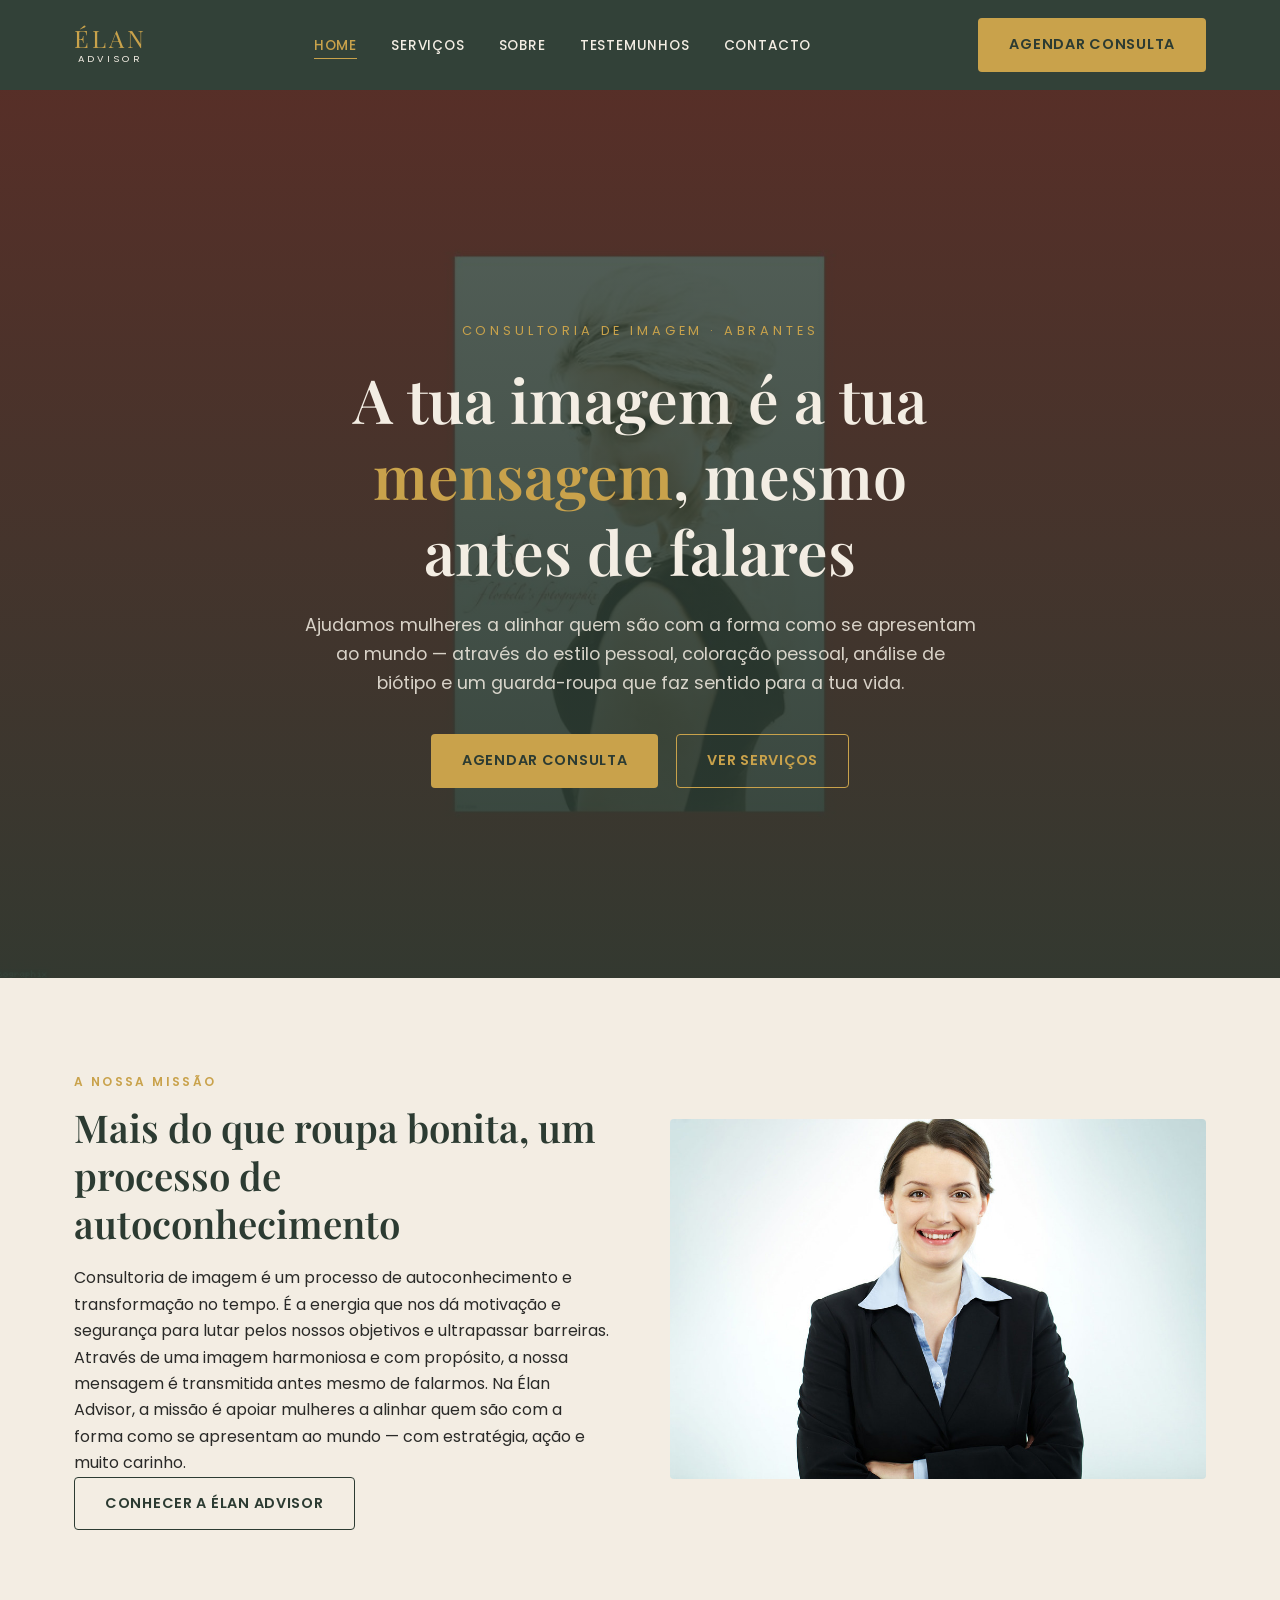
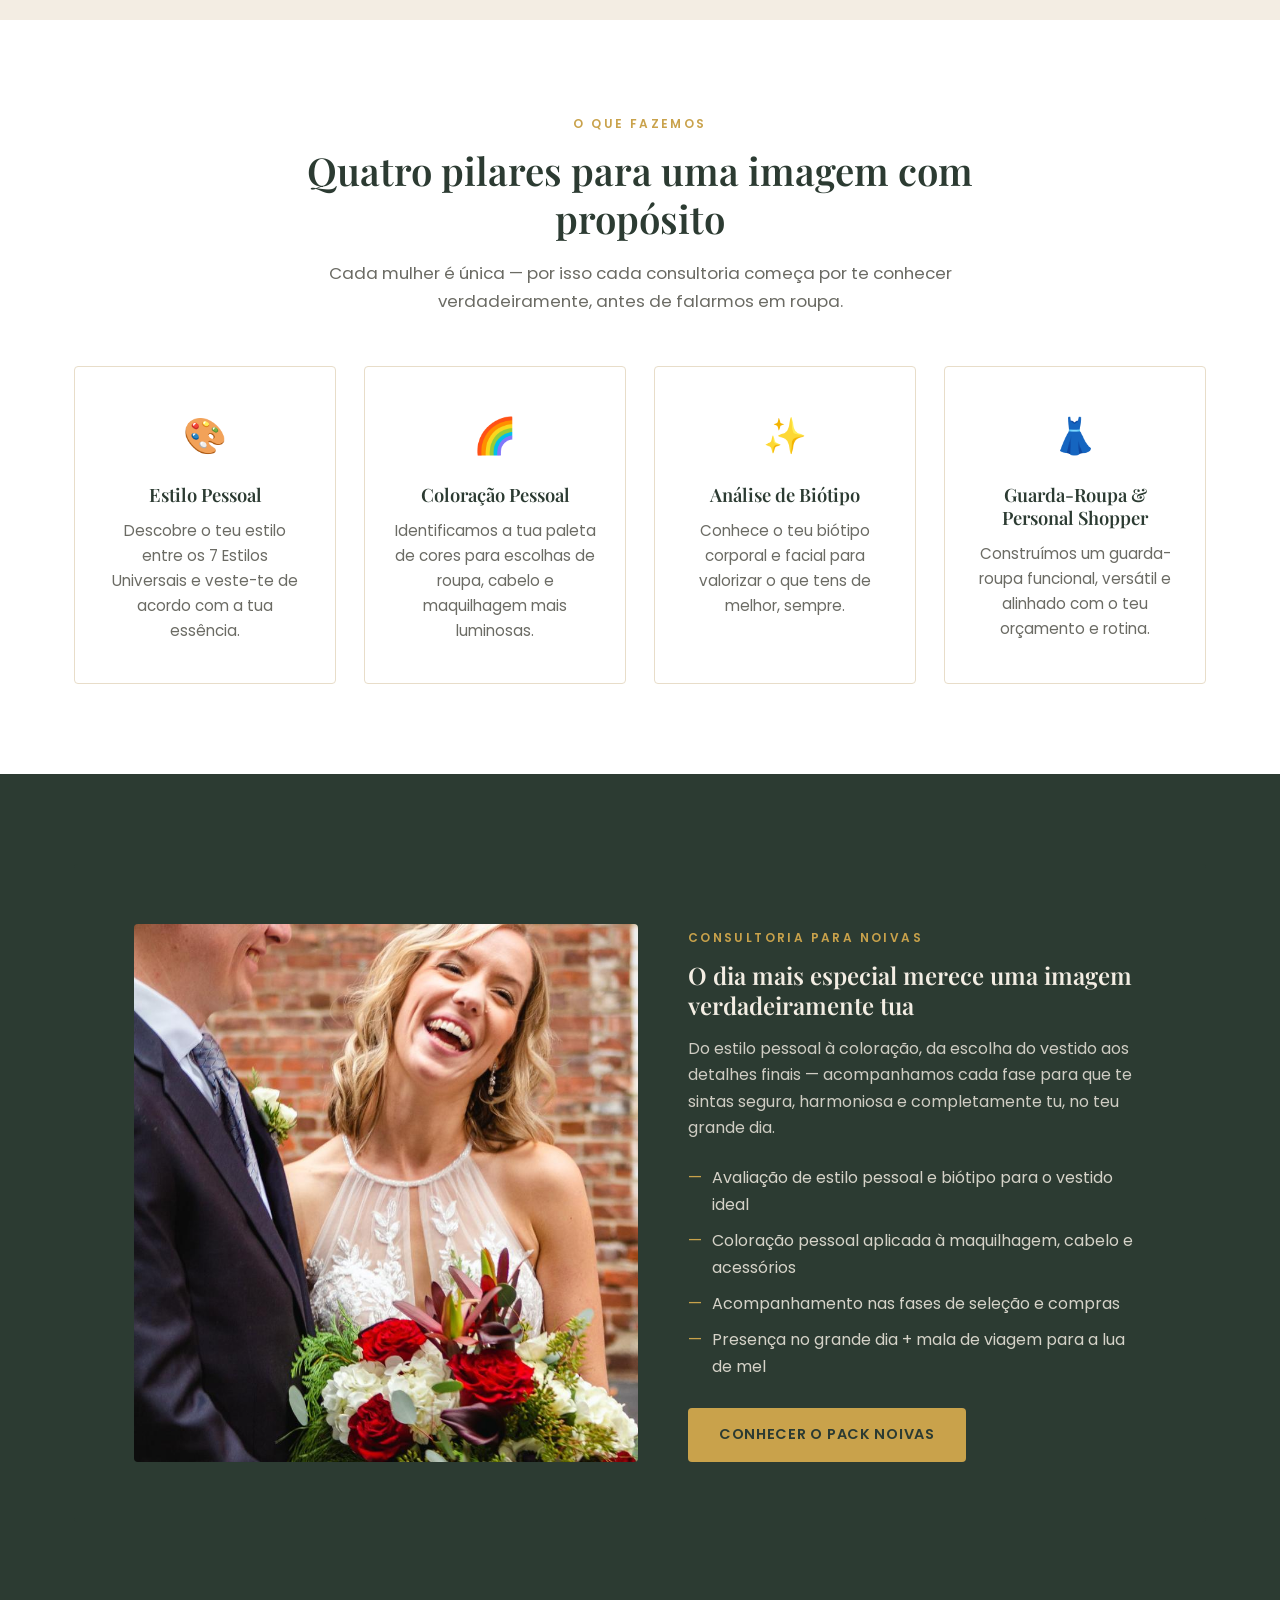
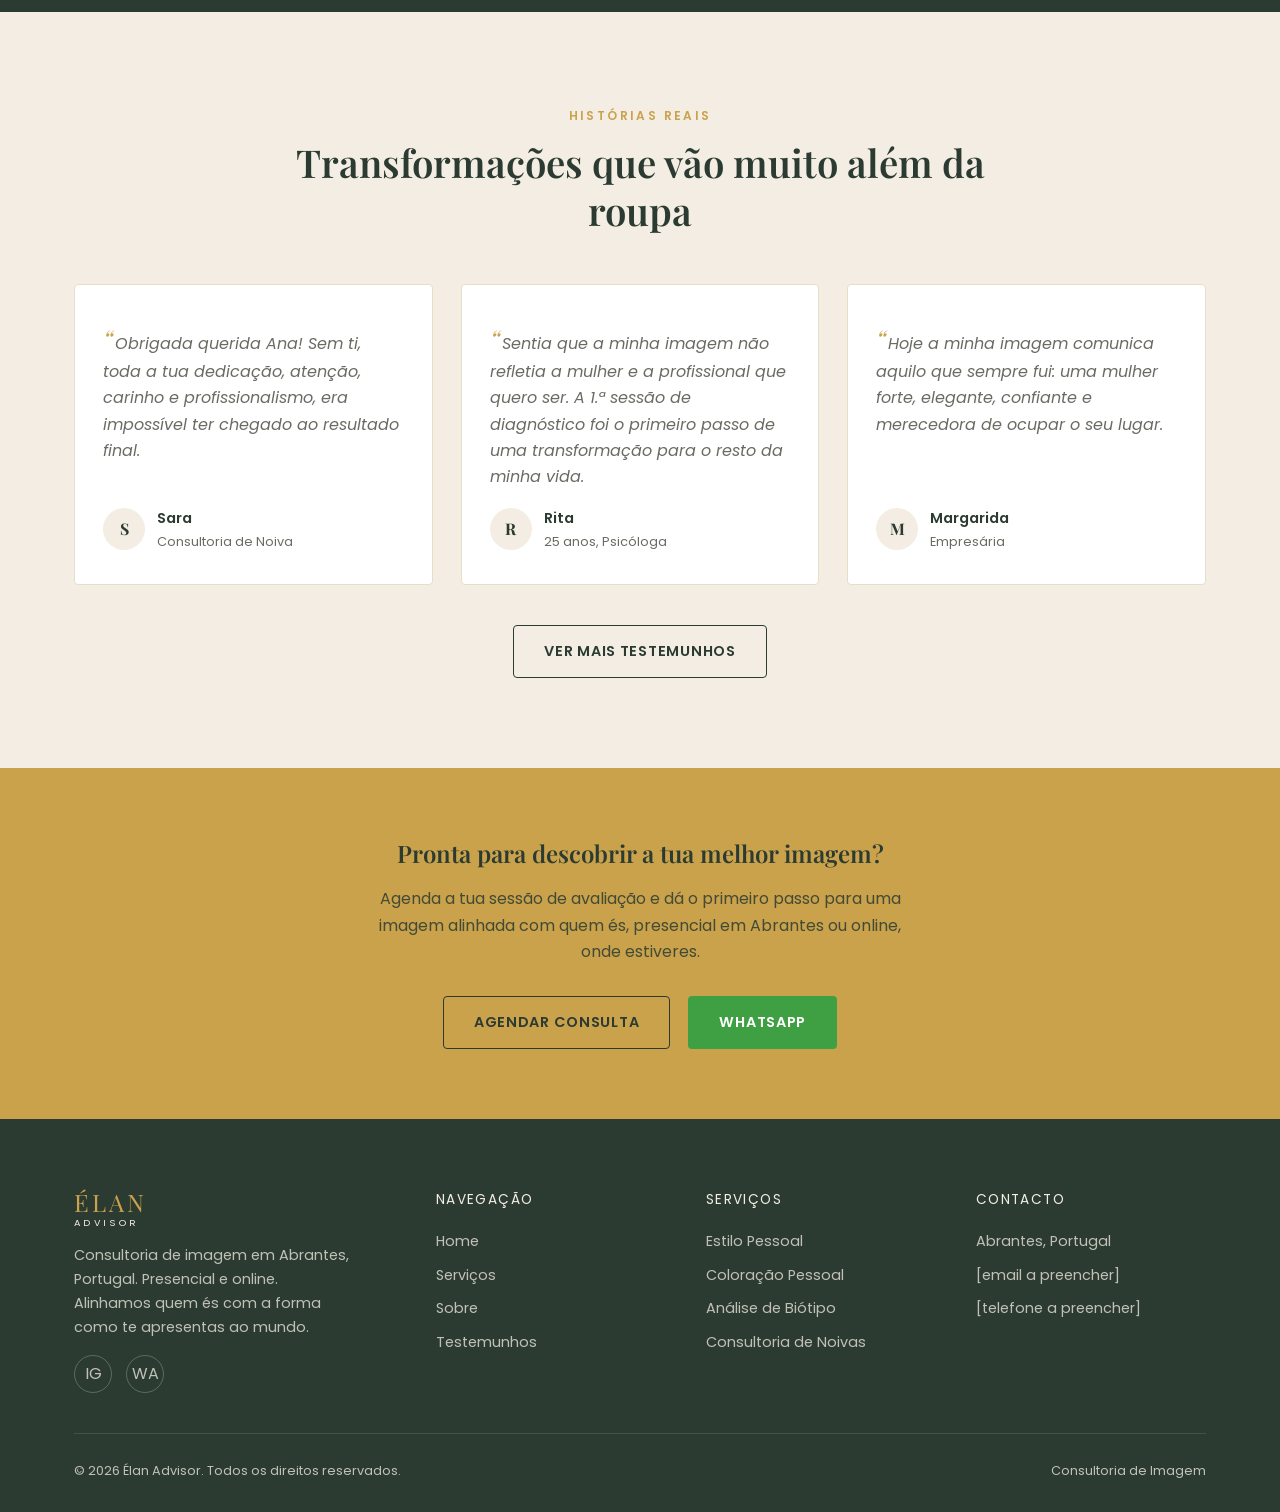
==== index.html @ 3989d40a "Add files via upload" ====
<!DOCTYPE html>
<html lang="pt">
<head>
  <meta charset="UTF-8">
  <meta name="viewport" content="width=device-width, initial-scale=1.0">
  <title>Élan Advisor | Consultoria de Imagem em Abrantes</title>
  <meta name="description" content="Élan Advisor — Consultoria de Imagem. Estilo pessoal, coloração pessoal, análise de biótipo, guarda-roupa e consultoria para noivas. Presencial em Abrantes ou online.">
  <link rel="preconnect" href="https://fonts.googleapis.com">
  <link href="https://fonts.googleapis.com/css2?family=Playfair+Display:wght@500;600;700&family=Poppins:wght@300;400;500;600;700&display=swap" rel="stylesheet">
  <link rel="stylesheet" href="css/style.css">
</head>
<body>

  <header class="site-header">
    <div class="container header-inner">
      <a href="index.html" class="logo">
        <span class="logo-main">ÉLAN</span>
        <span class="logo-sub">Advisor</span>
      </a>

      <nav>
        <ul class="nav-list" id="navList">
          <li><a href="index.html" class="active">Home</a></li>
          <li><a href="servicos.html">Serviços</a></li>
          <li><a href="sobre.html">Sobre</a></li>
          <li><a href="testemunhos.html">Testemunhos</a></li>
          <li><a href="contacto.html">Contacto</a></li>
        </ul>
      </nav>

      <a href="contacto.html" class="btn btn-primary nav-cta">Agendar Consulta</a>

      <button class="nav-toggle" id="navToggle" aria-label="Abrir menu">
        <span></span><span></span><span></span>
      </button>
    </div>
  </header>

  <main>

    <!-- HERO -->
    <section class="hero">
      <img src="images/hero-placeholder.jpg" alt="Consultoria de imagem — placeholder" class="hero-bg">
      <div class="hero-overlay"></div>
      <div class="hero-content">
        <span class="hero-eyebrow">Consultoria de Imagem · Abrantes</span>
        <h1 class="hero-title">A tua imagem é a tua <em>mensagem</em>, mesmo antes de falares</h1>
        <p class="hero-text">Ajudamos mulheres a alinhar quem são com a forma como se apresentam ao mundo — através do estilo pessoal, coloração pessoal, análise de biótipo e um guarda-roupa que faz sentido para a tua vida.</p>
        <div class="hero-actions">
          <a href="contacto.html" class="btn btn-primary">Agendar Consulta</a>
          <a href="servicos.html" class="btn btn-outline">Ver Serviços</a>
        </div>
      </div>
    </section>

    <!-- O QUE É A CONSULTORIA DE IMAGEM -->
    <section class="section-cream">
      <div class="container">
        <div class="split reveal">
          <div class="split-text">
            <span class="section-label">A Nossa Missão</span>
            <h2 class="section-title">Mais do que roupa bonita, um processo de autoconhecimento</h2>
            <p>Consultoria de imagem é um processo de autoconhecimento e transformação no tempo. É a energia que nos dá motivação e segurança para lutar pelos nossos objetivos e ultrapassar barreiras.</p>
            <p>Através de uma imagem harmoniosa e com propósito, a nossa mensagem é transmitida antes mesmo de falarmos. Na Élan Advisor, a missão é apoiar mulheres a alinhar quem são com a forma como se apresentam ao mundo — com estratégia, ação e muito carinho.</p>
            <a href="sobre.html" class="btn btn-outline on-light">Conhecer a Élan Advisor</a>
          </div>
          <div class="split-media">
            <img src="images/about-placeholder.jpg" alt="Sessão de consultoria de imagem — placeholder">
          </div>
        </div>
      </div>
    </section>

    <!-- PILARES DE SERVIÇO -->
    <section>
      <div class="container">
        <div class="section-header reveal">
          <span class="section-label">O Que Fazemos</span>
          <h2 class="section-title">Quatro pilares para uma imagem com propósito</h2>
          <p class="section-subtitle">Cada mulher é única — por isso cada consultoria começa por te conhecer verdadeiramente, antes de falarmos em roupa.</p>
        </div>

        <div class="pillars-grid">
          <div class="pillar-card reveal">
            <span class="pillar-icon">🎨</span>
            <h3>Estilo Pessoal</h3>
            <p>Descobre o teu estilo entre os 7 Estilos Universais e veste-te de acordo com a tua essência.</p>
          </div>
          <div class="pillar-card reveal">
            <span class="pillar-icon">🌈</span>
            <h3>Coloração Pessoal</h3>
            <p>Identificamos a tua paleta de cores para escolhas de roupa, cabelo e maquilhagem mais luminosas.</p>
          </div>
          <div class="pillar-card reveal">
            <span class="pillar-icon">✨</span>
            <h3>Análise de Biótipo</h3>
            <p>Conhece o teu biótipo corporal e facial para valorizar o que tens de melhor, sempre.</p>
          </div>
          <div class="pillar-card reveal">
            <span class="pillar-icon">👗</span>
            <h3>Guarda-Roupa & Personal Shopper</h3>
            <p>Construímos um guarda-roupa funcional, versátil e alinhado com o teu orçamento e rotina.</p>
          </div>
        </div>
      </div>
    </section>

    <!-- DESTAQUE NOIVAS -->
    <section class="section-dark">
      <div class="container">
        <div class="highlight-banner reveal">
          <img src="images/bridal-banner.jpg" alt="Consultoria de imagem para noivas — placeholder">
          <div>
            <span class="section-label">Consultoria Para Noivas</span>
            <h2>O dia mais especial merece uma imagem verdadeiramente tua</h2>
            <p>Do estilo pessoal à coloração, da escolha do vestido aos detalhes finais — acompanhamos cada fase para que te sintas segura, harmoniosa e completamente tu, no teu grande dia.</p>
            <ul class="highlight-list">
              <li>Avaliação de estilo pessoal e biótipo para o vestido ideal</li>
              <li>Coloração pessoal aplicada à maquilhagem, cabelo e acessórios</li>
              <li>Acompanhamento nas fases de seleção e compras</li>
              <li>Presença no grande dia + mala de viagem para a lua de mel</li>
            </ul>
            <a href="servicos.html#noivas" class="btn btn-primary">Conhecer o Pack Noivas</a>
          </div>
        </div>
      </div>
    </section>

    <!-- PROVA SOCIAL -->
    <section class="section-cream">
      <div class="container">
        <div class="section-header reveal">
          <span class="section-label">Histórias Reais</span>
          <h2 class="section-title">Transformações que vão muito além da roupa</h2>
        </div>

        <div class="testimonial-grid">
          <div class="testimonial-card reveal">
            <p class="testimonial-quote">Obrigada querida Ana! Sem ti, toda a tua dedicação, atenção, carinho e profissionalismo, era impossível ter chegado ao resultado final.</p>
            <div class="testimonial-author">
              <div class="testimonial-avatar">S</div>
              <div>
                <div class="testimonial-name">Sara</div>
                <div class="testimonial-role">Consultoria de Noiva</div>
              </div>
            </div>
          </div>
          <div class="testimonial-card reveal">
            <p class="testimonial-quote">Sentia que a minha imagem não refletia a mulher e a profissional que quero ser. A 1.ª sessão de diagnóstico foi o primeiro passo de uma transformação para o resto da minha vida.</p>
            <div class="testimonial-author">
              <div class="testimonial-avatar">R</div>
              <div>
                <div class="testimonial-name">Rita</div>
                <div class="testimonial-role">25 anos, Psicóloga</div>
              </div>
            </div>
          </div>
          <div class="testimonial-card reveal">
            <p class="testimonial-quote">Hoje a minha imagem comunica aquilo que sempre fui: uma mulher forte, elegante, confiante e merecedora de ocupar o seu lugar.</p>
            <div class="testimonial-author">
              <div class="testimonial-avatar">M</div>
              <div>
                <div class="testimonial-name">Margarida</div>
                <div class="testimonial-role">Empresária</div>
              </div>
            </div>
          </div>
        </div>

        <div style="text-align:center; margin-top: 40px;">
          <a href="testemunhos.html" class="btn btn-outline on-light">Ver Mais Testemunhos</a>
        </div>
      </div>
    </section>

    <!-- CTA FINAL -->
    <section class="cta-band">
      <h2>Pronta para descobrir a tua melhor imagem?</h2>
      <p>Agenda a tua sessão de avaliação e dá o primeiro passo para uma imagem alinhada com quem és, presencial em Abrantes ou online, onde estiveres.</p>
      <div class="cta-actions">
        <a href="contacto.html" class="btn btn-outline on-light">Agendar Consulta</a>
        <a href="https://wa.me/351000000000" target="_blank" rel="noopener" class="btn btn-whatsapp">WhatsApp</a>
      </div>
    </section>

  </main>

  <footer class="site-footer">
    <div class="container">
      <div class="footer-grid">
        <div class="footer-brand">
          <a href="index.html" class="logo" style="text-align:left;">
            <span class="logo-main">ÉLAN</span>
            <span class="logo-sub">Advisor</span>
          </a>
          <p>Consultoria de imagem em Abrantes, Portugal. Presencial e online. Alinhamos quem és com a forma como te apresentas ao mundo.</p>
          <div class="footer-social">
            <a href="https://www.instagram.com/elan_imagem/" target="_blank" rel="noopener" aria-label="Instagram">IG</a>
            <a href="https://wa.me/351000000000" target="_blank" rel="noopener" aria-label="WhatsApp">WA</a>
          </div>
        </div>
        <div>
          <div class="footer-heading">Navegação</div>
          <ul class="footer-links">
            <li><a href="index.html">Home</a></li>
            <li><a href="servicos.html">Serviços</a></li>
            <li><a href="sobre.html">Sobre</a></li>
            <li><a href="testemunhos.html">Testemunhos</a></li>
          </ul>
        </div>
        <div>
          <div class="footer-heading">Serviços</div>
          <ul class="footer-links">
            <li><a href="servicos.html#estilo">Estilo Pessoal</a></li>
            <li><a href="servicos.html#coloracao">Coloração Pessoal</a></li>
            <li><a href="servicos.html#biotipo">Análise de Biótipo</a></li>
            <li><a href="servicos.html#noivas">Consultoria de Noivas</a></li>
          </ul>
        </div>
        <div>
          <div class="footer-heading">Contacto</div>
          <ul class="footer-links">
            <li>Abrantes, Portugal</li>
            <li>[email a preencher]</li>
            <li>[telefone a preencher]</li>
          </ul>
        </div>
      </div>
      <div class="footer-bottom">
        <span>© 2026 Élan Advisor. Todos os direitos reservados.</span>
        <span>Consultoria de Imagem</span>
      </div>
    </div>
  </footer>

  <script src="js/main.js"></script>
</body>
</html>
---- css/style.css ----
/* ==========================================================================
   Élan Advisor — Consultoria de Imagem
   Folha de estilos partilhada
   ========================================================================== */

:root {
  --color-dark-green: #2c3b32;
  --color-dark-green-light: #3c4f43;
  --color-gold: #c9a24b;
  --color-gold-light: #dcc27f;
  --color-cream: #f3ede3;
  --color-cream-dark: #e8ddc9;
  --color-white: #ffffff;
  --color-text: #2a2a28;
  --color-text-muted: #6b6b64;

  --font-serif: "Playfair Display", "Georgia", serif;
  --font-sans: "Poppins", "Segoe UI", Arial, sans-serif;

  --max-width: 1180px;
  --radius: 4px;
  --transition: 0.3s ease;
}

* {
  margin: 0;
  padding: 0;
  box-sizing: border-box;
}

html {
  scroll-behavior: smooth;
}

body {
  font-family: var(--font-sans);
  color: var(--color-text);
  background-color: var(--color-white);
  line-height: 1.65;
  overflow-x: hidden;
}

img {
  max-width: 100%;
  display: block;
}

a {
  text-decoration: none;
  color: inherit;
}

ul {
  list-style: none;
}

.container {
  max-width: var(--max-width);
  margin: 0 auto;
  padding: 0 24px;
}

h1, h2, h3, h4 {
  font-family: var(--font-serif);
  font-weight: 600;
  line-height: 1.25;
}

.section-label {
  display: inline-block;
  font-family: var(--font-sans);
  font-size: 0.75rem;
  letter-spacing: 0.2em;
  text-transform: uppercase;
  color: var(--color-gold);
  margin-bottom: 12px;
  font-weight: 600;
}

.section-title {
  font-size: clamp(1.8rem, 3vw, 2.6rem);
  margin-bottom: 18px;
  color: var(--color-dark-green);
}

.section-title.on-dark {
  color: var(--color-cream);
}

.section-subtitle {
  max-width: 640px;
  color: var(--color-text-muted);
  font-size: 1.05rem;
  margin-bottom: 40px;
}

.section-subtitle.on-dark {
  color: rgba(243, 237, 227, 0.8);
}

/* ---------- Buttons ---------- */
.btn {
  display: inline-flex;
  align-items: center;
  justify-content: center;
  gap: 8px;
  padding: 14px 30px;
  border-radius: var(--radius);
  font-size: 0.9rem;
  font-weight: 600;
  letter-spacing: 0.05em;
  text-transform: uppercase;
  cursor: pointer;
  border: 1px solid transparent;
  transition: all var(--transition);
}

.btn-primary {
  background-color: var(--color-gold);
  color: var(--color-dark-green);
}

.btn-primary:hover {
  background-color: var(--color-gold-light);
  transform: translateY(-2px);
}

.btn-outline {
  background-color: transparent;
  border-color: var(--color-gold);
  color: var(--color-gold);
}

.btn-outline:hover {
  background-color: var(--color-gold);
  color: var(--color-dark-green);
}

.btn-outline.on-light {
  border-color: var(--color-dark-green);
  color: var(--color-dark-green);
}

.btn-outline.on-light:hover {
  background-color: var(--color-dark-green);
  color: var(--color-cream);
}

.btn-whatsapp {
  background-color: #3fa043;
  color: #fff;
}

.btn-whatsapp:hover {
  background-color: #349238;
  transform: translateY(-2px);
}

.btn-instagram {
  background: linear-gradient(45deg, #f58529, #dd2a7b, #8134af, #515bd4);
  color: #fff;
}

.btn-instagram:hover {
  opacity: 0.9;
  transform: translateY(-2px);
}

.btn-block {
  width: 100%;
}

/* ---------- Header ---------- */
.site-header {
  position: sticky;
  top: 0;
  z-index: 1000;
  background-color: rgba(44, 59, 50, 0.97);
  backdrop-filter: blur(6px);
}

.header-inner {
  display: flex;
  align-items: center;
  justify-content: space-between;
  padding: 18px 24px;
}

.logo {
  font-family: var(--font-serif);
  color: var(--color-cream);
  text-align: center;
  line-height: 1.1;
}

.logo-main {
  display: block;
  font-size: 1.5rem;
  letter-spacing: 0.12em;
  color: var(--color-gold);
}

.logo-sub {
  display: block;
  font-family: var(--font-sans);
  font-size: 0.6rem;
  letter-spacing: 0.35em;
  text-transform: uppercase;
  color: var(--color-cream);
  margin-top: 2px;
}

.nav-list {
  display: flex;
  gap: 34px;
}

.nav-list a {
  color: var(--color-cream);
  font-size: 0.85rem;
  letter-spacing: 0.06em;
  text-transform: uppercase;
  font-weight: 500;
  position: relative;
  padding-bottom: 4px;
  transition: color var(--transition);
}

.nav-list a::after {
  content: "";
  position: absolute;
  left: 0;
  bottom: 0;
  height: 1px;
  width: 0;
  background-color: var(--color-gold);
  transition: width var(--transition);
}

.nav-list a:hover,
.nav-list a.active {
  color: var(--color-gold);
}

.nav-list a:hover::after,
.nav-list a.active::after {
  width: 100%;
}

.nav-cta {
  display: none;
}

.nav-toggle {
  display: none;
  flex-direction: column;
  gap: 5px;
  background: none;
  border: none;
  cursor: pointer;
  padding: 6px;
}

.nav-toggle span {
  width: 26px;
  height: 2px;
  background-color: var(--color-cream);
  transition: all var(--transition);
}

@media (min-width: 861px) {
  .nav-cta {
    display: inline-flex;
  }
}

@media (max-width: 860px) {
  .nav-toggle {
    display: flex;
  }

  .nav-list {
    position: fixed;
    top: 0;
    right: 0;
    height: 100vh;
    width: min(320px, 80vw);
    background-color: var(--color-dark-green);
    flex-direction: column;
    align-items: flex-start;
    padding: 100px 34px;
    gap: 24px;
    transform: translateX(100%);
    transition: transform var(--transition);
    box-shadow: -4px 0 24px rgba(0, 0, 0, 0.3);
  }

  .nav-list.open {
    transform: translateX(0);
  }

  .nav-toggle.open span:nth-child(1) {
    transform: translateY(7px) rotate(45deg);
  }

  .nav-toggle.open span:nth-child(2) {
    opacity: 0;
  }

  .nav-toggle.open span:nth-child(3) {
    transform: translateY(-7px) rotate(-45deg);
  }
}

/* ---------- Hero ---------- */
.hero {
  position: relative;
  min-height: 88vh;
  display: flex;
  align-items: center;
  color: var(--color-cream);
  background-color: var(--color-dark-green);
  overflow: hidden;
}

.hero-bg {
  position: absolute;
  inset: 0;
  width: 100%;
  height: 100%;
  object-fit: cover;
  opacity: 0.45;
}

.hero-overlay {
  position: absolute;
  inset: 0;
  background: linear-gradient(180deg, rgba(44, 59, 50, 0.55) 0%, rgba(44, 59, 50, 0.92) 100%);
}

.hero-content {
  position: relative;
  z-index: 2;
  max-width: 720px;
  padding: 140px 24px 100px;
  margin: 0 auto;
  text-align: center;
}

.hero-eyebrow {
  font-size: 0.8rem;
  letter-spacing: 0.3em;
  text-transform: uppercase;
  color: var(--color-gold);
  margin-bottom: 20px;
  display: block;
}

.hero-title {
  font-size: clamp(2.4rem, 5vw, 3.8rem);
  color: var(--color-cream);
  margin-bottom: 22px;
}

.hero-title em {
  color: var(--color-gold);
  font-style: normal;
}

.hero-text {
  font-size: 1.1rem;
  color: rgba(243, 237, 227, 0.85);
  margin-bottom: 36px;
}

.hero-actions {
  display: flex;
  gap: 18px;
  justify-content: center;
  flex-wrap: wrap;
}

/* Simple page hero (non-home pages) */
.page-hero {
  background-color: var(--color-dark-green);
  color: var(--color-cream);
  padding: 130px 24px 70px;
  text-align: center;
}

.page-hero .section-label {
  color: var(--color-gold);
}

.page-hero h1 {
  font-size: clamp(2.2rem, 4vw, 3.2rem);
  color: var(--color-cream);
  margin-bottom: 16px;
}

.page-hero p {
  max-width: 620px;
  margin: 0 auto;
  color: rgba(243, 237, 227, 0.8);
}

/* ---------- Generic sections ---------- */
section {
  padding: 90px 0;
}

.section-cream {
  background-color: var(--color-cream);
}

.section-dark {
  background-color: var(--color-dark-green);
}

.section-header {
  text-align: center;
  max-width: 720px;
  margin: 0 auto 50px;
}

.section-header .section-subtitle {
  margin: 0 auto;
}

/* ---------- Pillars / service grid ---------- */
.pillars-grid {
  display: grid;
  grid-template-columns: repeat(4, 1fr);
  gap: 28px;
}

.pillar-card {
  background-color: var(--color-white);
  border: 1px solid var(--color-cream-dark);
  border-radius: var(--radius);
  padding: 40px 28px;
  text-align: center;
  transition: transform var(--transition), box-shadow var(--transition);
}

.pillar-card:hover {
  transform: translateY(-6px);
  box-shadow: 0 18px 40px rgba(44, 59, 50, 0.12);
}

.pillar-icon {
  font-size: 2.2rem;
  margin-bottom: 18px;
  display: block;
}

.pillar-card h3 {
  font-size: 1.15rem;
  color: var(--color-dark-green);
  margin-bottom: 12px;
}

.pillar-card p {
  color: var(--color-text-muted);
  font-size: 0.95rem;
}

@media (max-width: 980px) {
  .pillars-grid {
    grid-template-columns: repeat(2, 1fr);
  }
}

@media (max-width: 560px) {
  .pillars-grid {
    grid-template-columns: 1fr;
  }
}

/* ---------- Split / feature sections ---------- */
.split {
  display: grid;
  grid-template-columns: 1fr 1fr;
  gap: 60px;
  align-items: center;
}

.split-reverse .split-media {
  order: 2;
}

.split-media img {
  border-radius: var(--radius);
  width: 100%;
  height: 100%;
  object-fit: cover;
  min-height: 360px;
}

.split-text ul {
  margin: 20px 0 30px;
}

.split-text ul li {
  padding-left: 28px;
  position: relative;
  margin-bottom: 12px;
  color: var(--color-text-muted);
}

.split-text ul li::before {
  content: "✦";
  position: absolute;
  left: 0;
  color: var(--color-gold);
}

@media (max-width: 860px) {
  .split,
  .split-reverse {
    grid-template-columns: 1fr;
  }

  .split-reverse .split-media {
    order: 0;
  }
}

/* ---------- Service detail cards ---------- */
.services-list {
  display: grid;
  gap: 40px;
}

.service-detail {
  display: grid;
  grid-template-columns: 320px 1fr;
  gap: 40px;
  background-color: var(--color-white);
  border: 1px solid var(--color-cream-dark);
  border-radius: var(--radius);
  overflow: hidden;
}

.service-detail-media {
  min-height: 260px;
}

.service-detail-media img {
  width: 100%;
  height: 100%;
  object-fit: cover;
}

.service-detail-body {
  padding: 36px 36px 36px 0;
  display: flex;
  flex-direction: column;
  justify-content: center;
}

.service-detail-body .tag {
  display: inline-block;
  font-size: 0.7rem;
  letter-spacing: 0.15em;
  text-transform: uppercase;
  color: var(--color-gold);
  background-color: rgba(201, 162, 75, 0.12);
  padding: 5px 12px;
  border-radius: 20px;
  margin-bottom: 14px;
  width: fit-content;
}

.service-detail-body h3 {
  color: var(--color-dark-green);
  font-size: 1.4rem;
  margin-bottom: 12px;
}

.service-detail-body p {
  color: var(--color-text-muted);
  margin-bottom: 14px;
}

.service-detail:nth-child(even) {
  grid-template-columns: 1fr 320px;
}

.service-detail:nth-child(even) .service-detail-media {
  order: 2;
}

.service-detail:nth-child(even) .service-detail-body {
  padding: 36px 0 36px 36px;
}

@media (max-width: 860px) {
  .service-detail,
  .service-detail:nth-child(even) {
    grid-template-columns: 1fr;
  }

  .service-detail-media,
  .service-detail:nth-child(even) .service-detail-media {
    order: 0;
  }

  .service-detail-body,
  .service-detail:nth-child(even) .service-detail-body {
    padding: 30px;
  }
}

/* Chips (styles / body types) */
.chips-grid {
  display: grid;
  grid-template-columns: repeat(auto-fit, minmax(180px, 1fr));
  gap: 16px;
  margin-top: 30px;
}

.chip {
  background-color: var(--color-cream);
  border: 1px solid var(--color-cream-dark);
  border-radius: var(--radius);
  padding: 18px 20px;
  font-weight: 600;
  color: var(--color-dark-green);
  font-size: 0.95rem;
}

.chip span {
  display: block;
  font-family: var(--font-sans);
  font-weight: 400;
  font-size: 0.8rem;
  color: var(--color-text-muted);
  margin-top: 4px;
}

/* ---------- Bridal / highlight banner ---------- */
.highlight-banner {
  background-color: var(--color-dark-green);
  color: var(--color-cream);
  border-radius: var(--radius);
  padding: 60px;
  display: grid;
  grid-template-columns: 1.1fr 1fr;
  gap: 50px;
  align-items: center;
}

.highlight-banner img {
  border-radius: var(--radius);
  width: 100%;
  height: 100%;
  object-fit: cover;
  min-height: 320px;
}

.highlight-banner .section-label {
  color: var(--color-gold);
}

.highlight-banner h2 {
  color: var(--color-cream);
  margin-bottom: 16px;
}

.highlight-banner p {
  color: rgba(243, 237, 227, 0.82);
  margin-bottom: 24px;
}

.highlight-list {
  margin-bottom: 28px;
}

.highlight-list li {
  padding-left: 24px;
  position: relative;
  margin-bottom: 10px;
  color: rgba(243, 237, 227, 0.85);
}

.highlight-list li::before {
  content: "—";
  position: absolute;
  left: 0;
  color: var(--color-gold);
}

@media (max-width: 860px) {
  .highlight-banner {
    grid-template-columns: 1fr;
    padding: 36px 26px;
  }
}

/* ---------- Testimonials ---------- */
.testimonial-grid {
  display: grid;
  grid-template-columns: repeat(3, 1fr);
  gap: 28px;
}

.testimonial-card {
  background-color: var(--color-white);
  border: 1px solid var(--color-cream-dark);
  border-radius: var(--radius);
  padding: 32px 28px;
  display: flex;
  flex-direction: column;
  gap: 16px;
}

.testimonial-quote {
  color: var(--color-text-muted);
  font-style: italic;
  flex-grow: 1;
}

.testimonial-quote::before {
  content: "“";
  color: var(--color-gold);
  font-family: var(--font-serif);
  font-size: 1.6rem;
  margin-right: 2px;
}

.testimonial-author {
  display: flex;
  align-items: center;
  gap: 12px;
}

.testimonial-avatar {
  width: 42px;
  height: 42px;
  border-radius: 50%;
  background-color: var(--color-cream);
  display: flex;
  align-items: center;
  justify-content: center;
  color: var(--color-dark-green);
  font-family: var(--font-serif);
  font-weight: 700;
}

.testimonial-name {
  font-weight: 600;
  color: var(--color-dark-green);
  font-size: 0.9rem;
}

.testimonial-role {
  font-size: 0.8rem;
  color: var(--color-text-muted);
}

@media (max-width: 980px) {
  .testimonial-grid {
    grid-template-columns: repeat(2, 1fr);
  }
}

@media (max-width: 640px) {
  .testimonial-grid {
    grid-template-columns: 1fr;
  }
}

/* ---------- Case studies (before/after) ---------- */
.case-study {
  display: grid;
  grid-template-columns: 1fr 1fr;
  gap: 50px;
  align-items: center;
  padding: 60px 0;
  border-bottom: 1px solid var(--color-cream-dark);
}

.case-study:last-child {
  border-bottom: none;
}

.case-study:nth-child(even) .case-media {
  order: 2;
}

.case-media {
  display: grid;
  grid-template-columns: 1fr 1fr;
  gap: 14px;
}

.case-media img {
  border-radius: var(--radius);
  height: 320px;
  object-fit: cover;
}

.case-media figcaption {
  text-align: center;
  font-size: 0.75rem;
  letter-spacing: 0.1em;
  text-transform: uppercase;
  color: var(--color-text-muted);
  margin-top: 8px;
}

.case-text .section-label {
  color: var(--color-gold);
}

.case-text h3 {
  color: var(--color-dark-green);
  font-size: 1.6rem;
  margin-bottom: 16px;
}

.case-text p {
  color: var(--color-text-muted);
  margin-bottom: 14px;
}

@media (max-width: 860px) {
  .case-study,
  .case-study:nth-child(even) {
    grid-template-columns: 1fr;
  }

  .case-study:nth-child(even) .case-media {
    order: 0;
  }
}

/* ---------- CTA band ---------- */
.cta-band {
  background-color: var(--color-gold);
  color: var(--color-dark-green);
  text-align: center;
  padding: 70px 24px;
}

.cta-band h2 {
  color: var(--color-dark-green);
  margin-bottom: 18px;
}

.cta-band p {
  max-width: 560px;
  margin: 0 auto 30px;
  color: rgba(44, 59, 50, 0.85);
}

.cta-actions {
  display: flex;
  gap: 18px;
  justify-content: center;
  flex-wrap: wrap;
}

/* ---------- Contact page ---------- */
.contact-layout {
  display: grid;
  grid-template-columns: 1fr 1fr;
  gap: 60px;
}

.contact-form {
  background-color: var(--color-white);
  border: 1px solid var(--color-cream-dark);
  border-radius: var(--radius);
  padding: 40px;
}

.form-row {
  display: grid;
  grid-template-columns: 1fr 1fr;
  gap: 18px;
}

.form-group {
  margin-bottom: 20px;
}

.form-group label {
  display: block;
  font-size: 0.85rem;
  font-weight: 600;
  color: var(--color-dark-green);
  margin-bottom: 8px;
}

.form-group input,
.form-group select,
.form-group textarea {
  width: 100%;
  padding: 13px 16px;
  border: 1px solid var(--color-cream-dark);
  border-radius: var(--radius);
  font-family: var(--font-sans);
  font-size: 0.95rem;
  background-color: var(--color-cream);
  color: var(--color-text);
  transition: border-color var(--transition);
}

.form-group input:focus,
.form-group select:focus,
.form-group textarea:focus {
  outline: none;
  border-color: var(--color-gold);
}

.form-group.has-error input,
.form-group.has-error textarea,
.form-group.has-error select {
  border-color: #c0392b;
}

.form-error-text {
  display: none;
  color: #c0392b;
  font-size: 0.78rem;
  margin-top: 6px;
}

.form-group.has-error .form-error-text {
  display: block;
}

.form-success {
  display: none;
  background-color: rgba(63, 160, 67, 0.12);
  border: 1px solid #3fa043;
  color: #2c6b2f;
  padding: 16px 20px;
  border-radius: var(--radius);
  margin-bottom: 20px;
  font-size: 0.9rem;
}

.form-success.visible {
  display: block;
}

.contact-info-card {
  background-color: var(--color-dark-green);
  color: var(--color-cream);
  border-radius: var(--radius);
  padding: 40px;
  margin-bottom: 24px;
}

.contact-info-card h3 {
  color: var(--color-cream);
  margin-bottom: 20px;
  font-size: 1.2rem;
}

.contact-info-row {
  display: flex;
  gap: 14px;
  margin-bottom: 18px;
  align-items: flex-start;
}

.contact-info-row .icon {
  color: var(--color-gold);
  font-size: 1.1rem;
  width: 24px;
}

.contact-info-row div p {
  color: rgba(243, 237, 227, 0.75);
  font-size: 0.9rem;
  margin-top: 2px;
}

.contact-quick-actions {
  display: flex;
  flex-direction: column;
  gap: 14px;
}

.map-placeholder {
  border-radius: var(--radius);
  overflow: hidden;
  min-height: 220px;
  background-color: var(--color-cream);
  display: flex;
  align-items: center;
  justify-content: center;
  border: 1px dashed var(--color-cream-dark);
}

@media (max-width: 860px) {
  .contact-layout {
    grid-template-columns: 1fr;
  }

  .form-row {
    grid-template-columns: 1fr;
  }
}

/* ---------- Footer ---------- */
.site-footer {
  background-color: var(--color-dark-green);
  color: rgba(243, 237, 227, 0.75);
  padding: 70px 0 30px;
}

.footer-grid {
  display: grid;
  grid-template-columns: 1.4fr 1fr 1fr 1fr;
  gap: 40px;
  padding-bottom: 40px;
  border-bottom: 1px solid rgba(243, 237, 227, 0.12);
}

.footer-brand .logo-main {
  color: var(--color-gold);
}

.footer-brand p {
  margin-top: 16px;
  font-size: 0.9rem;
  max-width: 280px;
}

.footer-heading {
  color: var(--color-cream);
  font-size: 0.85rem;
  letter-spacing: 0.1em;
  text-transform: uppercase;
  margin-bottom: 18px;
}

.footer-links li {
  margin-bottom: 10px;
  font-size: 0.9rem;
}

.footer-links a:hover {
  color: var(--color-gold);
}

.footer-social {
  display: flex;
  gap: 14px;
  margin-top: 16px;
}

.footer-social a {
  width: 38px;
  height: 38px;
  border: 1px solid rgba(243, 237, 227, 0.25);
  border-radius: 50%;
  display: flex;
  align-items: center;
  justify-content: center;
  transition: all var(--transition);
}

.footer-social a:hover {
  background-color: var(--color-gold);
  border-color: var(--color-gold);
  color: var(--color-dark-green);
}

.footer-bottom {
  padding-top: 26px;
  display: flex;
  justify-content: space-between;
  flex-wrap: wrap;
  gap: 10px;
  font-size: 0.8rem;
}

@media (max-width: 860px) {
  .footer-grid {
    grid-template-columns: 1fr 1fr;
  }
}

@media (max-width: 560px) {
  .footer-grid {
    grid-template-columns: 1fr;
  }
}

/* ---------- Reveal animation ---------- */
.reveal {
  opacity: 0;
  transform: translateY(24px);
  transition: opacity 0.7s ease, transform 0.7s ease;
}

.reveal.is-visible {
  opacity: 1;
  transform: translateY(0);
}

/* ---------- Placeholder note badge (dev only) ---------- */
.placeholder-note {
  font-size: 0.7rem;
  color: var(--color-text-muted);
  text-align: center;
  margin-top: 6px;
  opacity: 0.6;
}
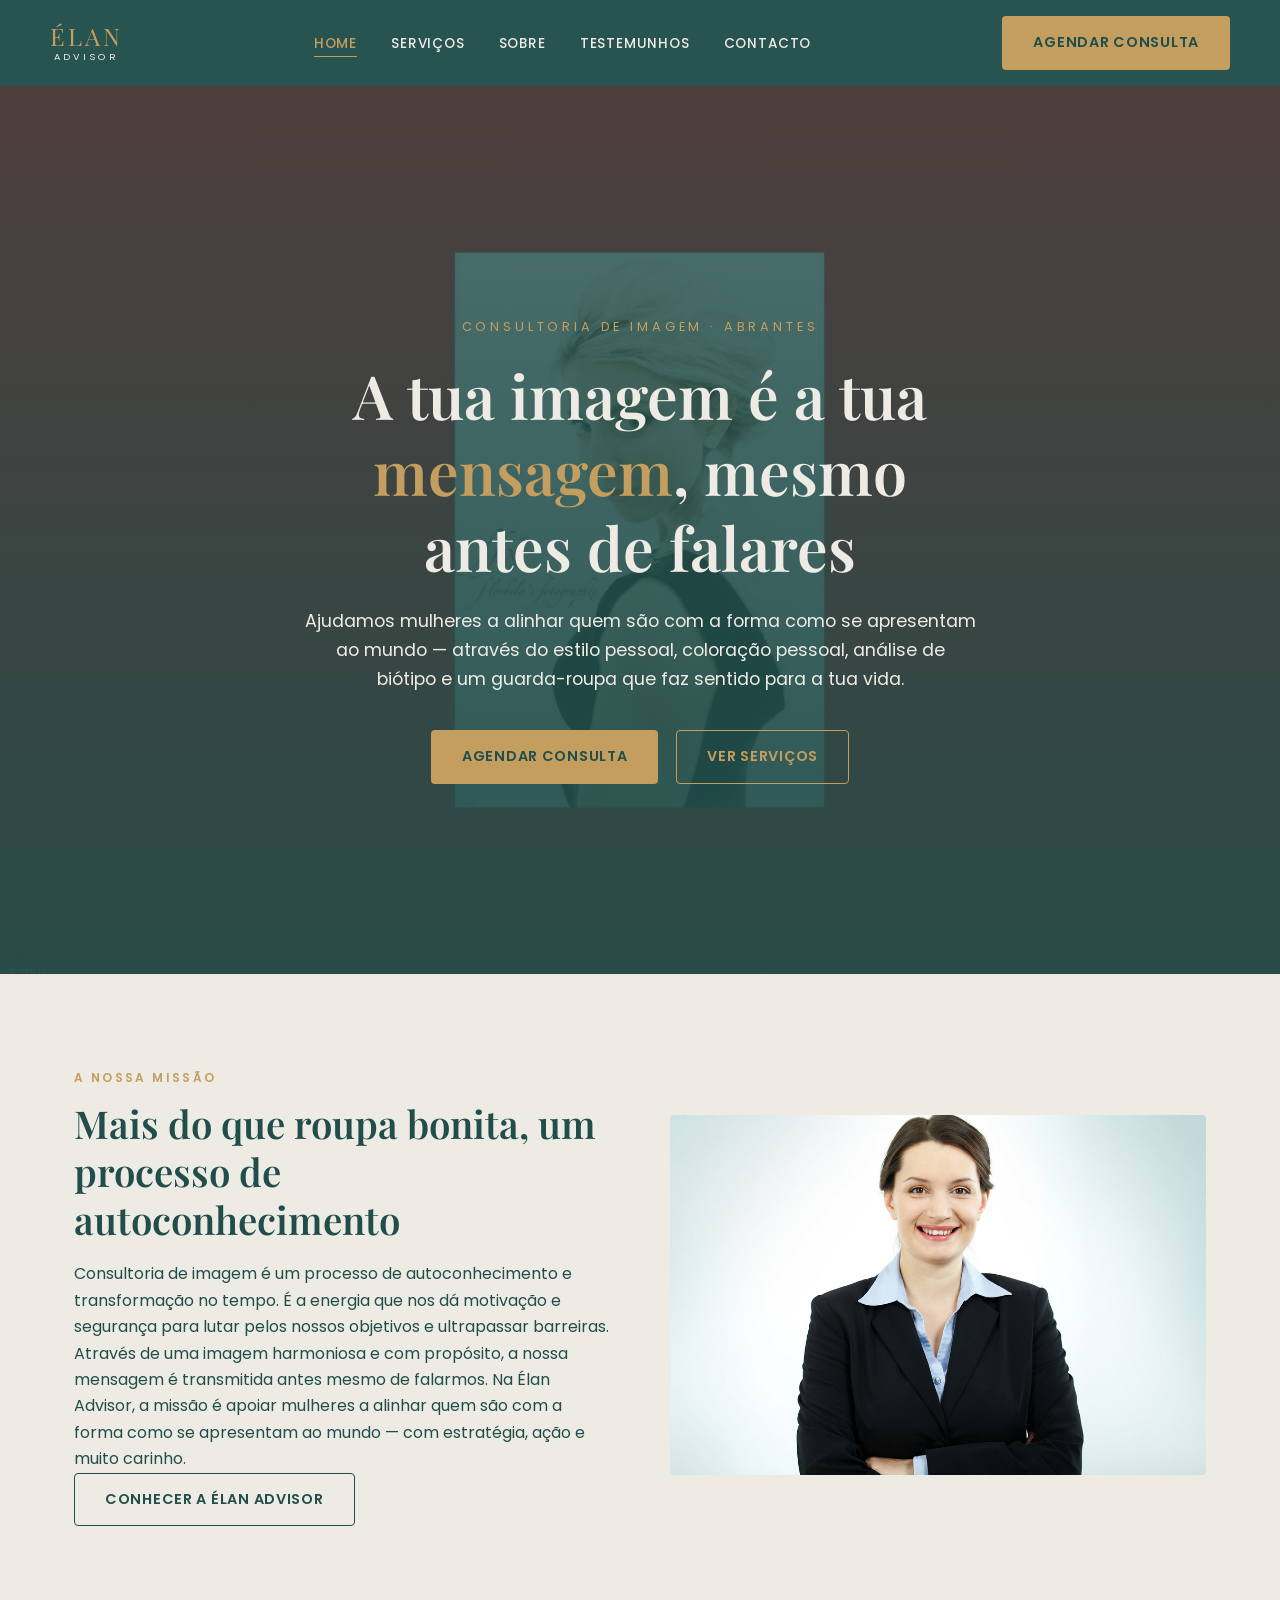
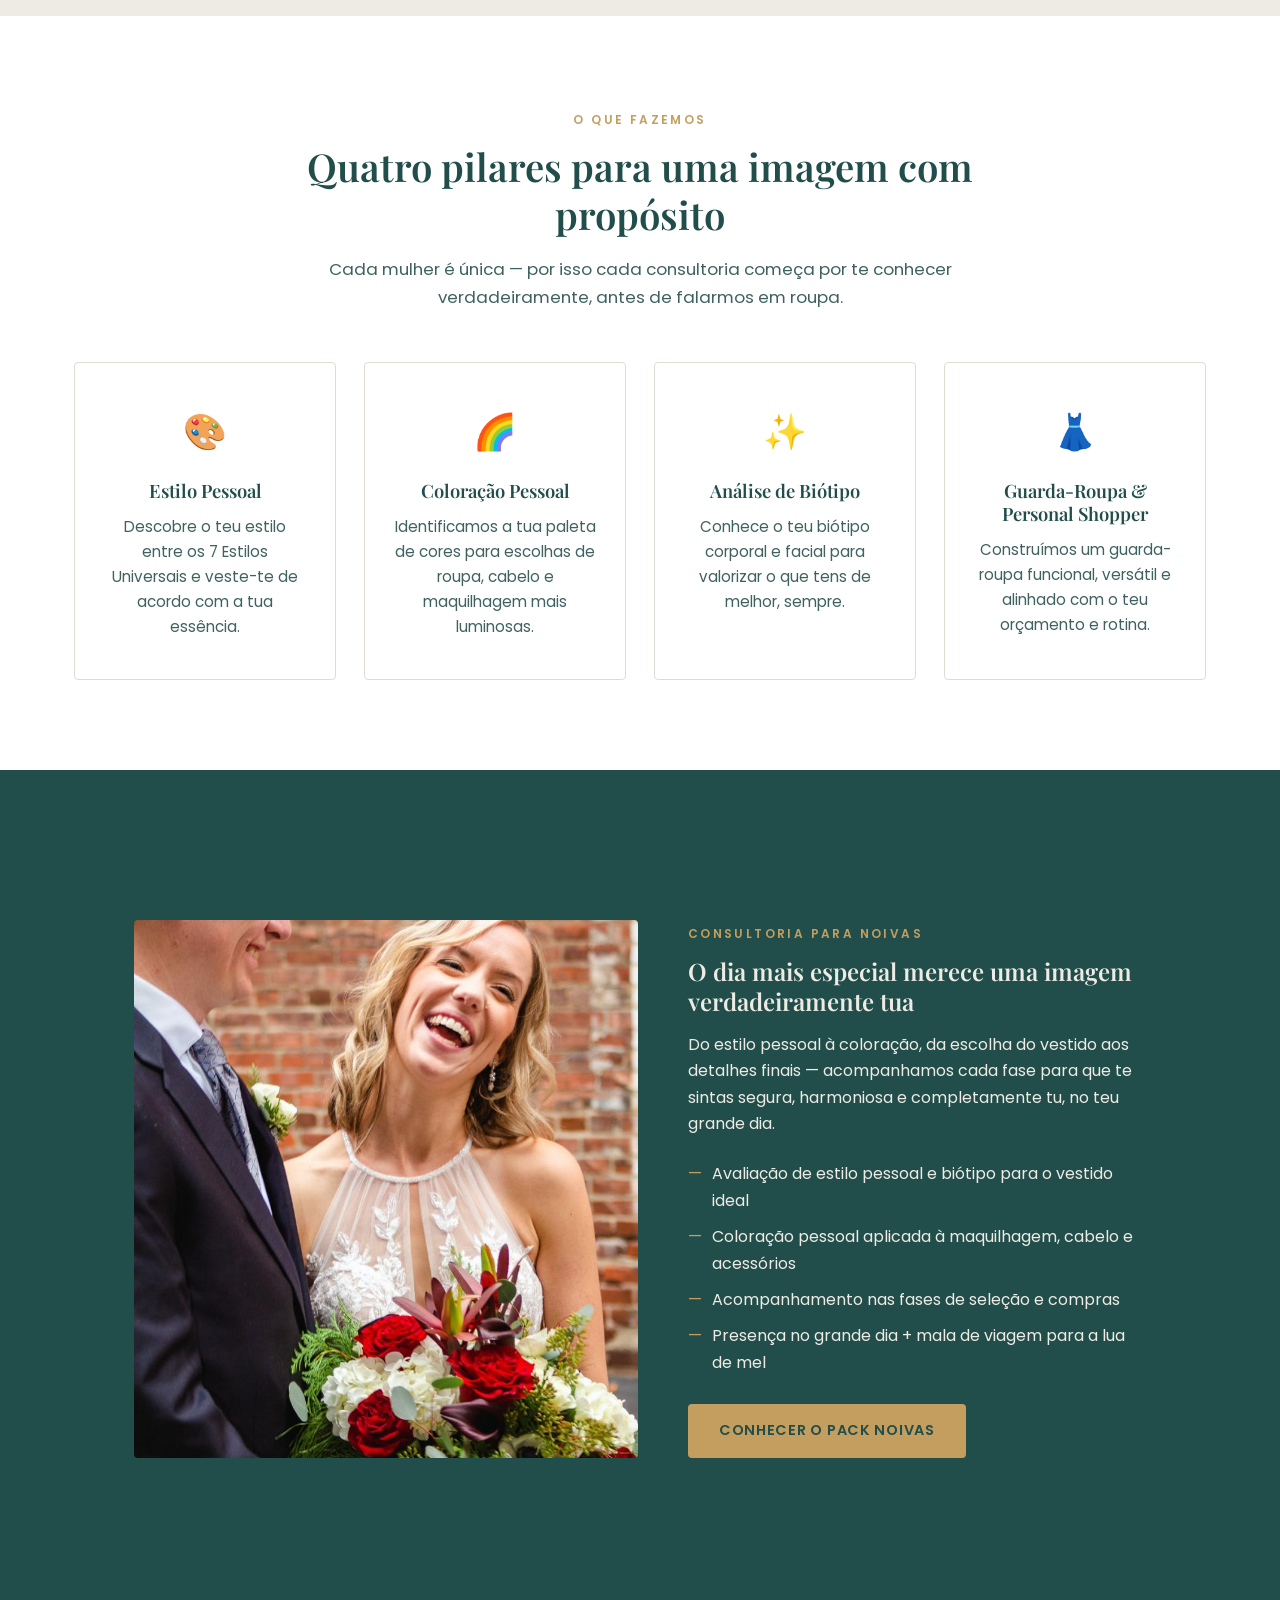
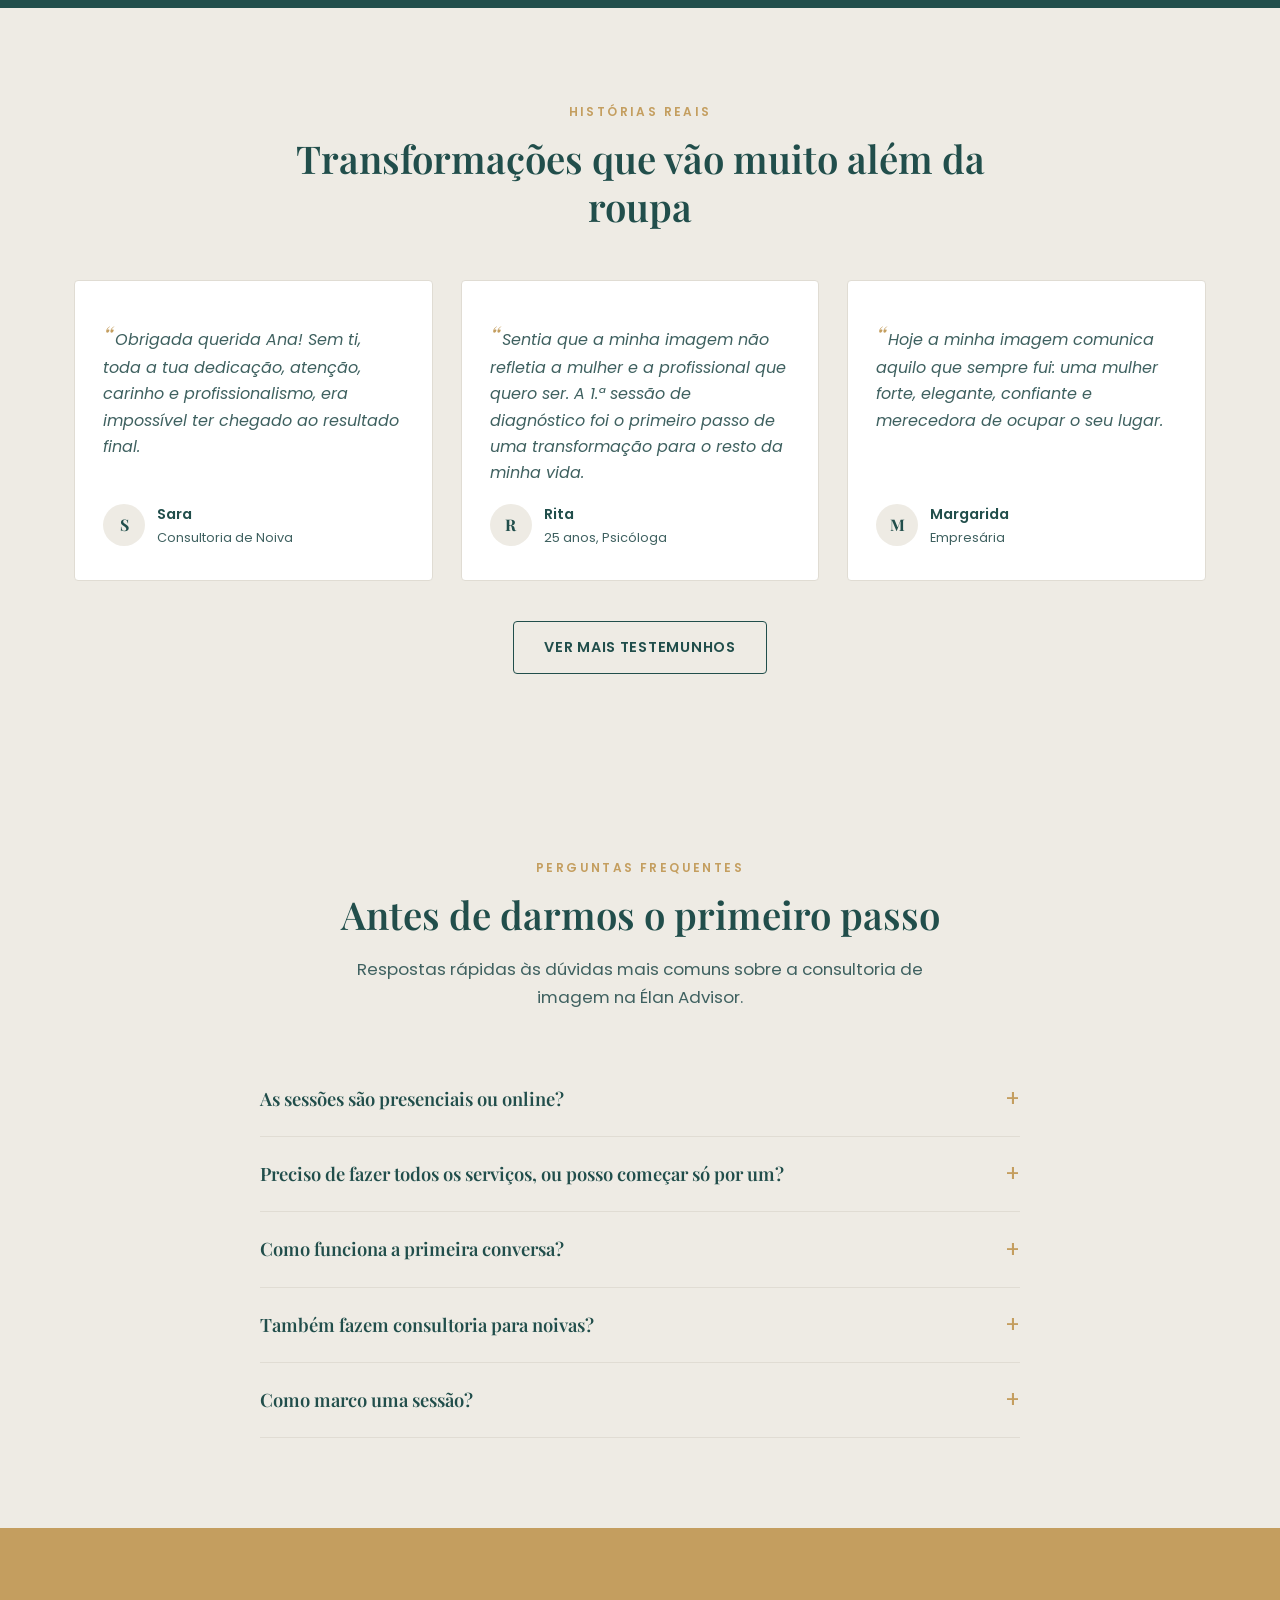
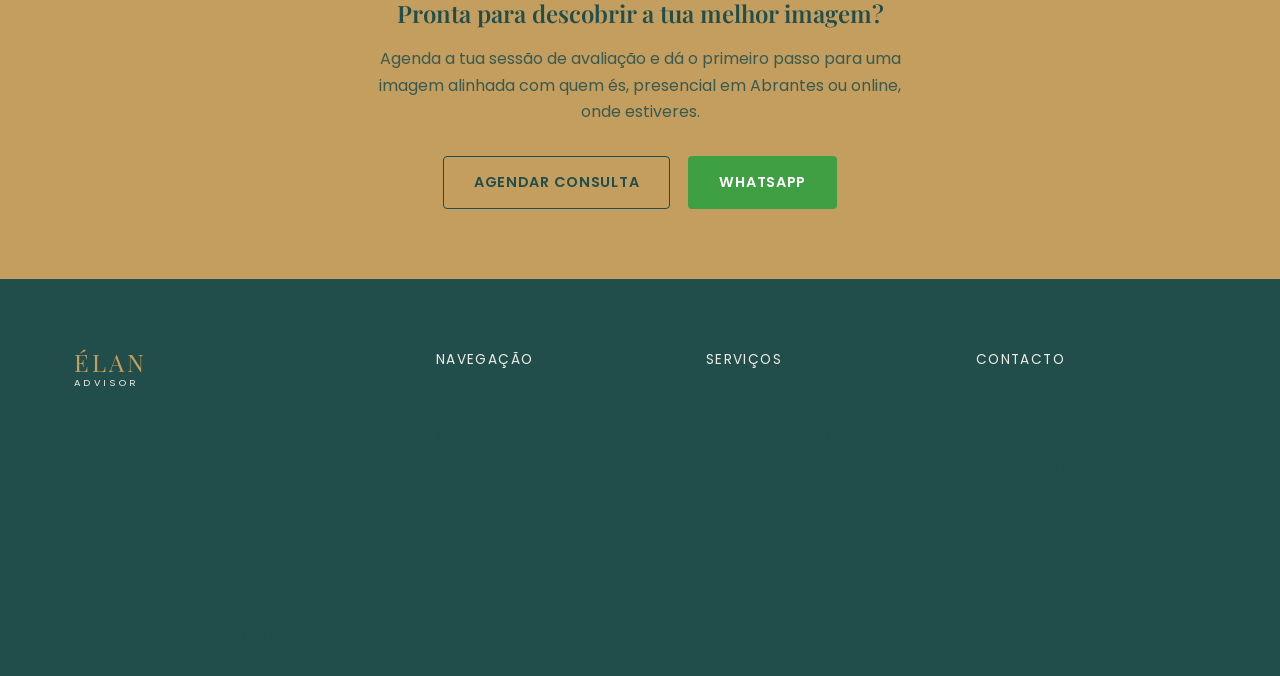
==== commit fc4984cf: "404 faq icone sticky  mobile" ====
--- a/index.html
+++ b/index.html
@@ -7,6 +7,8 @@
   <meta name="description" content="Élan Advisor — Consultoria de Imagem. Estilo pessoal, coloração pessoal, análise de biótipo, guarda-roupa e consultoria para noivas. Presencial em Abrantes ou online.">
   <link rel="preconnect" href="https://fonts.googleapis.com">
   <link href="https://fonts.googleapis.com/css2?family=Playfair+Display:wght@500;600;700&family=Poppins:wght@300;400;500;600;700&display=swap" rel="stylesheet">
+  <link rel="icon" href="images/icon.jpg" type="image/jpeg">
+  <link rel="apple-touch-icon" href="images/icon.jpg">
   <link rel="stylesheet" href="css/style.css">
 </head>
 <body>
@@ -173,6 +175,48 @@
       </div>
     </section>
 
+    <section class="section-cream" id="faq">
+      <div class="container">
+        <div class="section-header reveal">
+          <span class="section-label">Perguntas Frequentes</span>
+          <h2 class="section-title">Antes de darmos o primeiro passo</h2>
+          <p class="section-subtitle">Respostas rápidas às dúvidas mais comuns sobre a consultoria de imagem na Élan Advisor.</p>
+        </div>
+        <div class="faq-list reveal">
+          <details class="faq-item">
+            <summary>As sessões são presenciais ou online?</summary>
+            <div class="faq-answer">
+              <p>Trabalhamos presencialmente em Abrantes e também online, com o mesmo cuidado e atenção ao detalhe. Se estás noutro ponto do país — ou fora —, a consultoria chega-te na mesma.</p>
+            </div>
+          </details>
+          <details class="faq-item">
+            <summary>Preciso de fazer todos os serviços, ou posso começar só por um?</summary>
+            <div class="faq-answer">
+              <p>Cada serviço pode ser feito de forma isolada ou combinado num processo completo. Montamos o plano à tua medida — objetivos, orçamento e rotina — para começares exatamente onde faz mais sentido.</p>
+            </div>
+          </details>
+          <details class="faq-item">
+            <summary>Como funciona a primeira conversa?</summary>
+            <div class="faq-answer">
+              <p>Escreve-nos pelo formulário, WhatsApp ou Instagram e conta-nos o que procuras. A consultoria começa sempre por te conhecer: a tua essência, o teu dia-a-dia e a mensagem que queres transmitir — só depois falamos em roupa, cor ou compras.</p>
+            </div>
+          </details>
+          <details class="faq-item">
+            <summary>Também fazem consultoria para noivas?</summary>
+            <div class="faq-answer">
+              <p>Sim. O pack de noivas contempla estilo pessoal, análise de biótipo e rosto, coloração pessoal e acompanhamento nas escolhas até ao dia do casamento — incluindo a mala de viagem para a lua de mel. A imagem da noiva não é só para um dia.</p>
+            </div>
+          </details>
+          <details class="faq-item">
+            <summary>Como marco uma sessão?</summary>
+            <div class="faq-answer">
+              <p>Usa o formulário de contacto, fala connosco no WhatsApp ou envia uma mensagem no Instagram. Indicamos-te os próximos passos e agendamos a sessão presencial em Abrantes ou online, onde estiveres.</p>
+            </div>
+          </details>
+        </div>
+      </div>
+    </section>
+
     <!-- CTA FINAL -->
     <section class="cta-band">
       <h2>Pronta para descobrir a tua melhor imagem?</h2>
@@ -206,6 +250,7 @@
             <li><a href="servicos.html">Serviços</a></li>
             <li><a href="sobre.html">Sobre</a></li>
             <li><a href="testemunhos.html">Testemunhos</a></li>
+            <li><a href="contacto.html#faq">Perguntas frequentes</a></li>
           </ul>
         </div>
         <div>
--- a/css/style.css
+++ b/css/style.css
@@ -4,15 +4,15 @@
    ========================================================================== */
 
 :root {
-  --color-dark-green: #2c3b32;
-  --color-dark-green-light: #3c4f43;
-  --color-gold: #c9a24b;
-  --color-gold-light: #dcc27f;
-  --color-cream: #f3ede3;
-  --color-cream-dark: #e8ddc9;
+  --color-dark-green: #214e4b;
+  --color-dark-green-light: #3f6160;
+  --color-gold: #c49e5f;
+  --color-gold-light: #d4b47a;
+  --color-cream: #eeebe4;
+  --color-cream-dark: #e0dcd3;
   --color-white: #ffffff;
-  --color-text: #2a2a28;
-  --color-text-muted: #6b6b64;
+  --color-text: #214e4b;
+  --color-text-muted: #3f6160;
 
   --font-serif: "Playfair Display", "Georgia", serif;
   --font-sans: "Poppins", "Segoe UI", Arial, sans-serif;
@@ -30,6 +30,7 @@
 
 html {
   scroll-behavior: smooth;
+  -webkit-text-size-adjust: 100%;
 }
 
 body {
@@ -95,7 +96,7 @@
 }
 
 .section-subtitle.on-dark {
-  color: rgba(243, 237, 227, 0.8);
+  color: rgba(238, 235, 228), 0.8);
 }
 
 /* ---------- Buttons ---------- */
@@ -166,6 +167,16 @@
   transform: translateY(-2px);
 }
 
+.btn-facebook {
+  background-color: #1877f2;
+  color: #fff;
+}
+
+.btn-facebook:hover {
+  background-color: #166fe5;
+  transform: translateY(-2px);
+}
+
 .btn-block {
   width: 100%;
 }
@@ -175,7 +186,7 @@
   position: sticky;
   top: 0;
   z-index: 1000;
-  background-color: rgba(44, 59, 50, 0.97);
+  background-color: rgba(33, 78, 75, 0.97);
   backdrop-filter: blur(6px);
 }
 
@@ -183,7 +194,7 @@
   display: flex;
   align-items: center;
   justify-content: space-between;
-  padding: 18px 24px;
+  padding: 16px 0;
 }
 
 .logo {
@@ -251,6 +262,18 @@
   display: none;
 }
 
+.nav-overlay {
+  display: none;
+  position: fixed;
+  inset: 0;
+  background: rgba(0, 0, 0, 0.45);
+  z-index: 998;
+}
+
+.nav-overlay.open {
+  display: block;
+}
+
 .nav-toggle {
   display: none;
   flex-direction: column;
@@ -258,7 +281,13 @@
   background: none;
   border: none;
   cursor: pointer;
-  padding: 6px;
+  padding: 10px;
+  z-index: 1001;
+  position: relative;
+  min-width: 44px;
+  min-height: 44px;
+  align-items: center;
+  justify-content: center;
 }
 
 .nav-toggle span {
@@ -283,16 +312,25 @@
     position: fixed;
     top: 0;
     right: 0;
-    height: 100vh;
-    width: min(320px, 80vw);
+    height: 100dvh;
+    width: min(300px, 86vw);
     background-color: var(--color-dark-green);
     flex-direction: column;
     align-items: flex-start;
-    padding: 100px 34px;
-    gap: 24px;
+    padding: 88px 28px 40px;
+    gap: 8px;
     transform: translateX(100%);
     transition: transform var(--transition);
     box-shadow: -4px 0 24px rgba(0, 0, 0, 0.3);
+    z-index: 999;
+    overflow-y: auto;
+  }
+
+  .nav-list a {
+    display: block;
+    width: 100%;
+    padding: 14px 0;
+    font-size: 1rem;
   }
 
   .nav-list.open {
@@ -335,7 +373,7 @@
 .hero-overlay {
   position: absolute;
   inset: 0;
-  background: linear-gradient(180deg, rgba(44, 59, 50, 0.55) 0%, rgba(44, 59, 50, 0.92) 100%);
+  background: linear-gradient(180deg, rgba(33, 78, 75, 0.55) 0%, rgba(33, 78, 75, 0.92) 100%);
 }
 
 .hero-content {
@@ -369,7 +407,7 @@
 
 .hero-text {
   font-size: 1.1rem;
-  color: rgba(243, 237, 227, 0.85);
+  color: rgba(238, 235, 228), 0.85);
   margin-bottom: 36px;
 }
 
@@ -401,7 +439,7 @@
 .page-hero p {
   max-width: 620px;
   margin: 0 auto;
-  color: rgba(243, 237, 227, 0.8);
+  color: rgba(238, 235, 228), 0.8);
 }
 
 /* ---------- Generic sections ---------- */
@@ -425,6 +463,45 @@
 
 .section-header .section-subtitle {
   margin: 0 auto;
+}
+
+/* ---------- Trust / social proof ---------- */
+.trust-bar {
+  background-color: var(--color-dark-green);
+  padding: 36px 0;
+}
+
+.trust-bar-inner {
+  display: grid;
+  grid-template-columns: repeat(4, 1fr);
+  gap: 24px;
+  text-align: center;
+}
+
+.trust-item strong {
+  display: block;
+  font-family: var(--font-serif);
+  font-size: 1.7rem;
+  color: var(--color-gold);
+  margin-bottom: 6px;
+}
+
+.trust-item span {
+  color: rgba(238, 235, 228, 0.8);
+  font-size: 0.85rem;
+  letter-spacing: 0.04em;
+}
+
+@media (max-width: 860px) {
+  .trust-bar-inner {
+    grid-template-columns: repeat(2, 1fr);
+  }
+}
+
+@media (max-width: 480px) {
+  .trust-bar-inner {
+    grid-template-columns: 1fr;
+  }
 }
 
 /* ---------- Pillars / service grid ---------- */
@@ -445,7 +522,7 @@
 
 .pillar-card:hover {
   transform: translateY(-6px);
-  box-shadow: 0 18px 40px rgba(44, 59, 50, 0.12);
+  box-shadow: 0 18px 40px rgba(33, 78, 75, 0.12);
 }
 
 .pillar-icon {
@@ -565,7 +642,7 @@
   letter-spacing: 0.15em;
   text-transform: uppercase;
   color: var(--color-gold);
-  background-color: rgba(201, 162, 75, 0.12);
+  background-color: rgba(196, 158, 95, 0.12);
   padding: 5px 12px;
   border-radius: 20px;
   margin-bottom: 14px;
@@ -669,7 +746,7 @@
 }
 
 .highlight-banner p {
-  color: rgba(243, 237, 227, 0.82);
+  color: rgba(238, 235, 228), 0.82);
   margin-bottom: 24px;
 }
 
@@ -681,7 +758,7 @@
   padding-left: 24px;
   position: relative;
   margin-bottom: 10px;
-  color: rgba(243, 237, 227, 0.85);
+  color: rgba(238, 235, 228), 0.85);
 }
 
 .highlight-list li::before {
@@ -852,7 +929,7 @@
 .cta-band p {
   max-width: 560px;
   margin: 0 auto 30px;
-  color: rgba(44, 59, 50, 0.85);
+  color: rgba(33, 78, 75, 0.85);
 }
 
 .cta-actions {
@@ -975,9 +1052,17 @@
 }
 
 .contact-info-row div p {
-  color: rgba(243, 237, 227, 0.75);
+  color: rgba(238, 235, 228, 0.75);
   font-size: 0.9rem;
   margin-top: 2px;
+}
+
+.contact-info-row a {
+  color: var(--color-gold);
+}
+
+.contact-info-row a:hover {
+  text-decoration: underline;
 }
 
 .contact-quick-actions {
@@ -1010,7 +1095,7 @@
 /* ---------- Footer ---------- */
 .site-footer {
   background-color: var(--color-dark-green);
-  color: rgba(243, 237, 227, 0.75);
+  color: rgba(238, 235, 228), 0.75);
   padding: 70px 0 30px;
 }
 
@@ -1019,7 +1104,7 @@
   grid-template-columns: 1.4fr 1fr 1fr 1fr;
   gap: 40px;
   padding-bottom: 40px;
-  border-bottom: 1px solid rgba(243, 237, 227, 0.12);
+  border-bottom: 1px solid rgba(238, 235, 228), 0.12);
 }
 
 .footer-brand .logo-main {
@@ -1058,7 +1143,7 @@
 .footer-social a {
   width: 38px;
   height: 38px;
-  border: 1px solid rgba(243, 237, 227, 0.25);
+  border: 1px solid rgba(238, 235, 228), 0.25);
   border-radius: 50%;
   display: flex;
   align-items: center;
@@ -1113,3 +1198,360 @@
   margin-top: 6px;
   opacity: 0.6;
 }
+
+body.nav-open {
+  overflow: hidden;
+}
+
+/* ---------- Mobile refinements ---------- */
+@media (max-width: 860px) {
+  .container {
+    padding: 0 18px;
+  }
+
+  section {
+    padding: 56px 0;
+  }
+
+  .section-title {
+    font-size: 1.7rem;
+  }
+
+  .section-subtitle {
+    font-size: 0.98rem;
+    margin-bottom: 28px;
+  }
+
+  .section-header {
+    margin-bottom: 32px;
+  }
+
+  .btn {
+    padding: 13px 22px;
+    font-size: 0.82rem;
+    letter-spacing: 0.04em;
+    width: 100%;
+    max-width: 360px;
+  }
+
+  .hero {
+    min-height: auto;
+    align-items: flex-end;
+  }
+
+  .hero-content {
+    padding: 110px 18px 48px;
+    text-align: left;
+    max-width: 100%;
+  }
+
+  .hero-eyebrow {
+    font-size: 0.7rem;
+    letter-spacing: 0.18em;
+    margin-bottom: 14px;
+  }
+
+  .hero-title {
+    font-size: 1.85rem;
+    margin-bottom: 16px;
+  }
+
+  .hero-text {
+    font-size: 0.98rem;
+    margin-bottom: 24px;
+  }
+
+  .hero-actions,
+  .cta-actions {
+    flex-direction: column;
+    align-items: stretch;
+    gap: 12px;
+  }
+
+  .hero-actions .btn,
+  .cta-actions .btn {
+    max-width: none;
+  }
+
+  .page-hero {
+    padding: 108px 18px 44px;
+    text-align: left;
+  }
+
+  .page-hero h1 {
+    font-size: 1.85rem;
+  }
+
+  .page-hero p {
+    margin: 0;
+  }
+
+  .split {
+    gap: 28px;
+  }
+
+  .split-media img {
+    min-height: 0;
+    height: 240px;
+  }
+
+  .split-text p {
+    margin-bottom: 12px;
+  }
+
+  .pillar-card {
+    padding: 28px 22px;
+  }
+
+  .highlight-banner {
+    padding: 0;
+    gap: 0;
+    overflow: hidden;
+  }
+
+  .highlight-banner img {
+    min-height: 0;
+    height: 220px;
+    border-radius: 0;
+  }
+
+  .highlight-banner > div {
+    padding: 28px 22px 32px;
+  }
+
+  .service-detail-media {
+    min-height: 0;
+  }
+
+  .service-detail-media img {
+    height: 210px;
+  }
+
+  .service-detail-body,
+  .service-detail:nth-child(even) .service-detail-body {
+    padding: 22px 20px 26px;
+  }
+
+  .service-detail-body h3 {
+    font-size: 1.25rem;
+  }
+
+  .chips-grid {
+    grid-template-columns: 1fr 1fr;
+    gap: 10px;
+    margin-top: 18px;
+  }
+
+  .chip {
+    padding: 12px 12px;
+    font-size: 0.85rem;
+  }
+
+  .testimonial-card {
+    padding: 24px 20px;
+  }
+
+  .case-study {
+    gap: 22px;
+    padding: 36px 0;
+  }
+
+  .case-media img {
+    height: 180px;
+  }
+
+  .case-text h3 {
+    font-size: 1.3rem;
+  }
+
+  .cta-band {
+    padding: 48px 18px;
+    text-align: left;
+  }
+
+  .cta-band h2 {
+    font-size: 1.55rem;
+  }
+
+  .cta-band p {
+    margin-left: 0;
+    margin-right: 0;
+  }
+
+  .contact-form,
+  .contact-info-card {
+    padding: 24px 18px;
+  }
+
+  .contact-layout {
+    gap: 28px;
+  }
+
+  .site-footer {
+    padding: 48px 0 24px;
+  }
+
+  .footer-grid {
+    gap: 28px;
+  }
+
+  .footer-brand p {
+    max-width: none;
+  }
+
+  .footer-bottom {
+    flex-direction: column;
+  }
+}
+
+@media (max-width: 480px) {
+  .container {
+    padding: 0 16px;
+  }
+
+  .hero-title {
+    font-size: 1.65rem;
+  }
+
+  .chips-grid {
+    grid-template-columns: 1fr;
+  }
+
+  .case-media {
+    gap: 10px;
+  }
+
+  .case-media img {
+    height: 150px;
+  }
+}
+
+@media (max-width: 860px) {
+  .form-group input,
+  .form-group select,
+  .form-group textarea {
+    font-size: 16px;
+  }
+}
+
+/* ---------- FAQ ---------- */
+.faq-list {
+  max-width: 760px;
+  margin: 0 auto;
+}
+
+.faq-item {
+  border-bottom: 1px solid var(--color-cream-dark);
+  scroll-margin-bottom: 100px;
+}
+
+.faq-item summary {
+  cursor: pointer;
+  list-style: none;
+  font-family: var(--font-serif);
+  font-size: 1.15rem;
+  color: var(--color-dark-green);
+  padding: 22px 44px 22px 0;
+  position: relative;
+  font-weight: 600;
+}
+
+.faq-item summary::-webkit-details-marker {
+  display: none;
+}
+
+.faq-item summary::after {
+  content: "+";
+  position: absolute;
+  right: 0;
+  top: 50%;
+  transform: translateY(-50%);
+  color: var(--color-gold);
+  font-family: var(--font-sans);
+  font-size: 1.4rem;
+  font-weight: 400;
+  line-height: 1;
+}
+
+.faq-item[open] summary::after {
+  content: "–";
+}
+
+.faq-answer {
+  padding: 0 8px 22px 0;
+}
+
+.faq-answer p {
+  color: var(--color-text-muted);
+}
+
+/* ---------- 404 ---------- */
+.error-page {
+  min-height: 72vh;
+  display: flex;
+  align-items: center;
+  text-align: center;
+  padding: 100px 24px 80px;
+  background-color: var(--color-cream);
+}
+
+.error-mark {
+  width: 112px;
+  height: 112px;
+  object-fit: cover;
+  margin: 0 auto 20px;
+  border-radius: 50%;
+  border: 1px solid var(--color-cream-dark);
+}
+
+.error-code {
+  font-family: var(--font-serif);
+  font-size: clamp(4rem, 12vw, 7.5rem);
+  color: var(--color-gold);
+  line-height: 0.9;
+  margin-bottom: 12px;
+}
+
+.error-page .section-subtitle {
+  margin-bottom: 32px;
+}
+
+.error-page .cta-actions {
+  justify-content: center;
+}
+
+/* ---------- Sticky CTA (mobile) ---------- */
+.mobile-cta {
+  display: none;
+}
+
+@media (max-width: 860px) {
+  .mobile-cta {
+    display: flex;
+    position: fixed;
+    bottom: 0;
+    left: 0;
+    right: 0;
+    z-index: 990;
+    gap: 10px;
+    padding: 12px 16px calc(12px + env(safe-area-inset-bottom));
+    background-color: rgba(33, 78, 75, 0.97);
+    box-shadow: 0 -6px 24px rgba(0, 0, 0, 0.22);
+  }
+
+  .mobile-cta .btn {
+    flex: 1;
+    width: auto;
+    max-width: none;
+    padding: 13px 12px;
+    font-size: 0.78rem;
+  }
+
+  body.has-mobile-cta {
+    padding-bottom: 88px;
+  }
+
+  body.nav-open .mobile-cta {
+    display: none;
+  }
+}
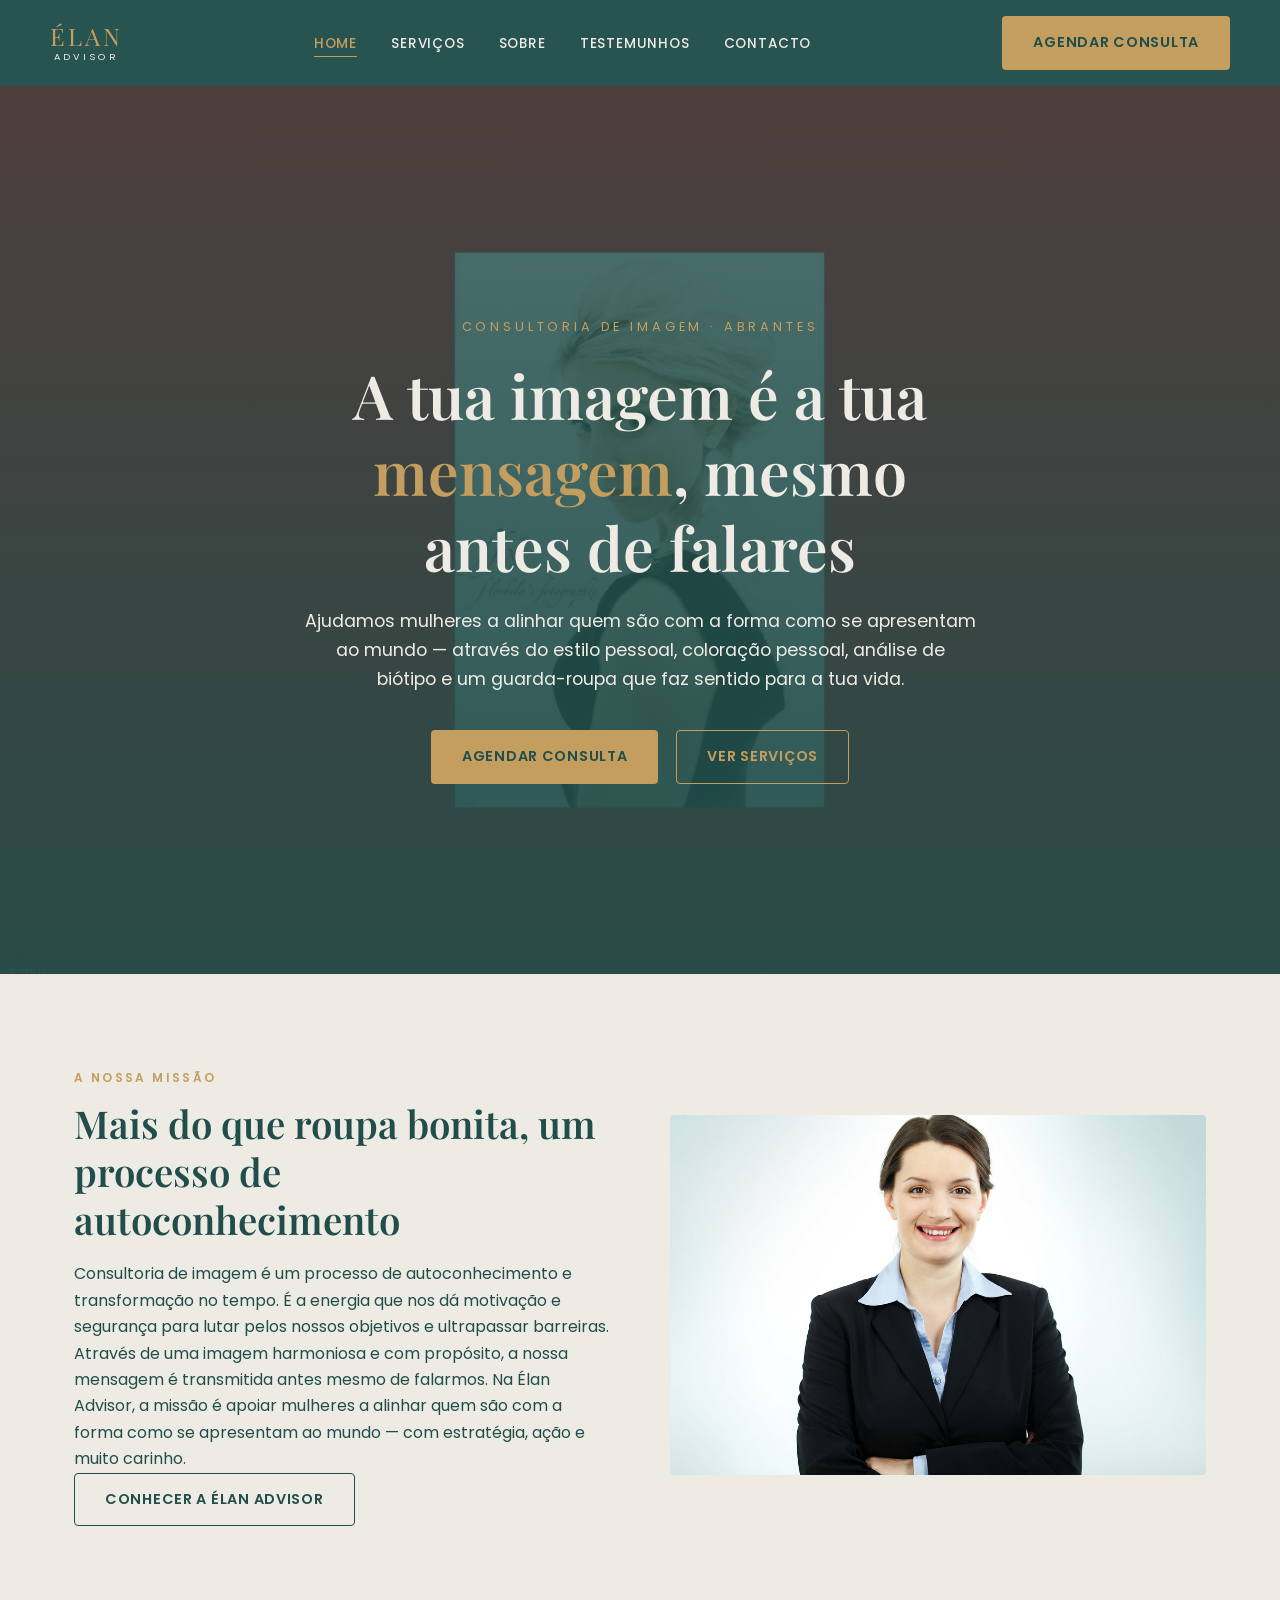
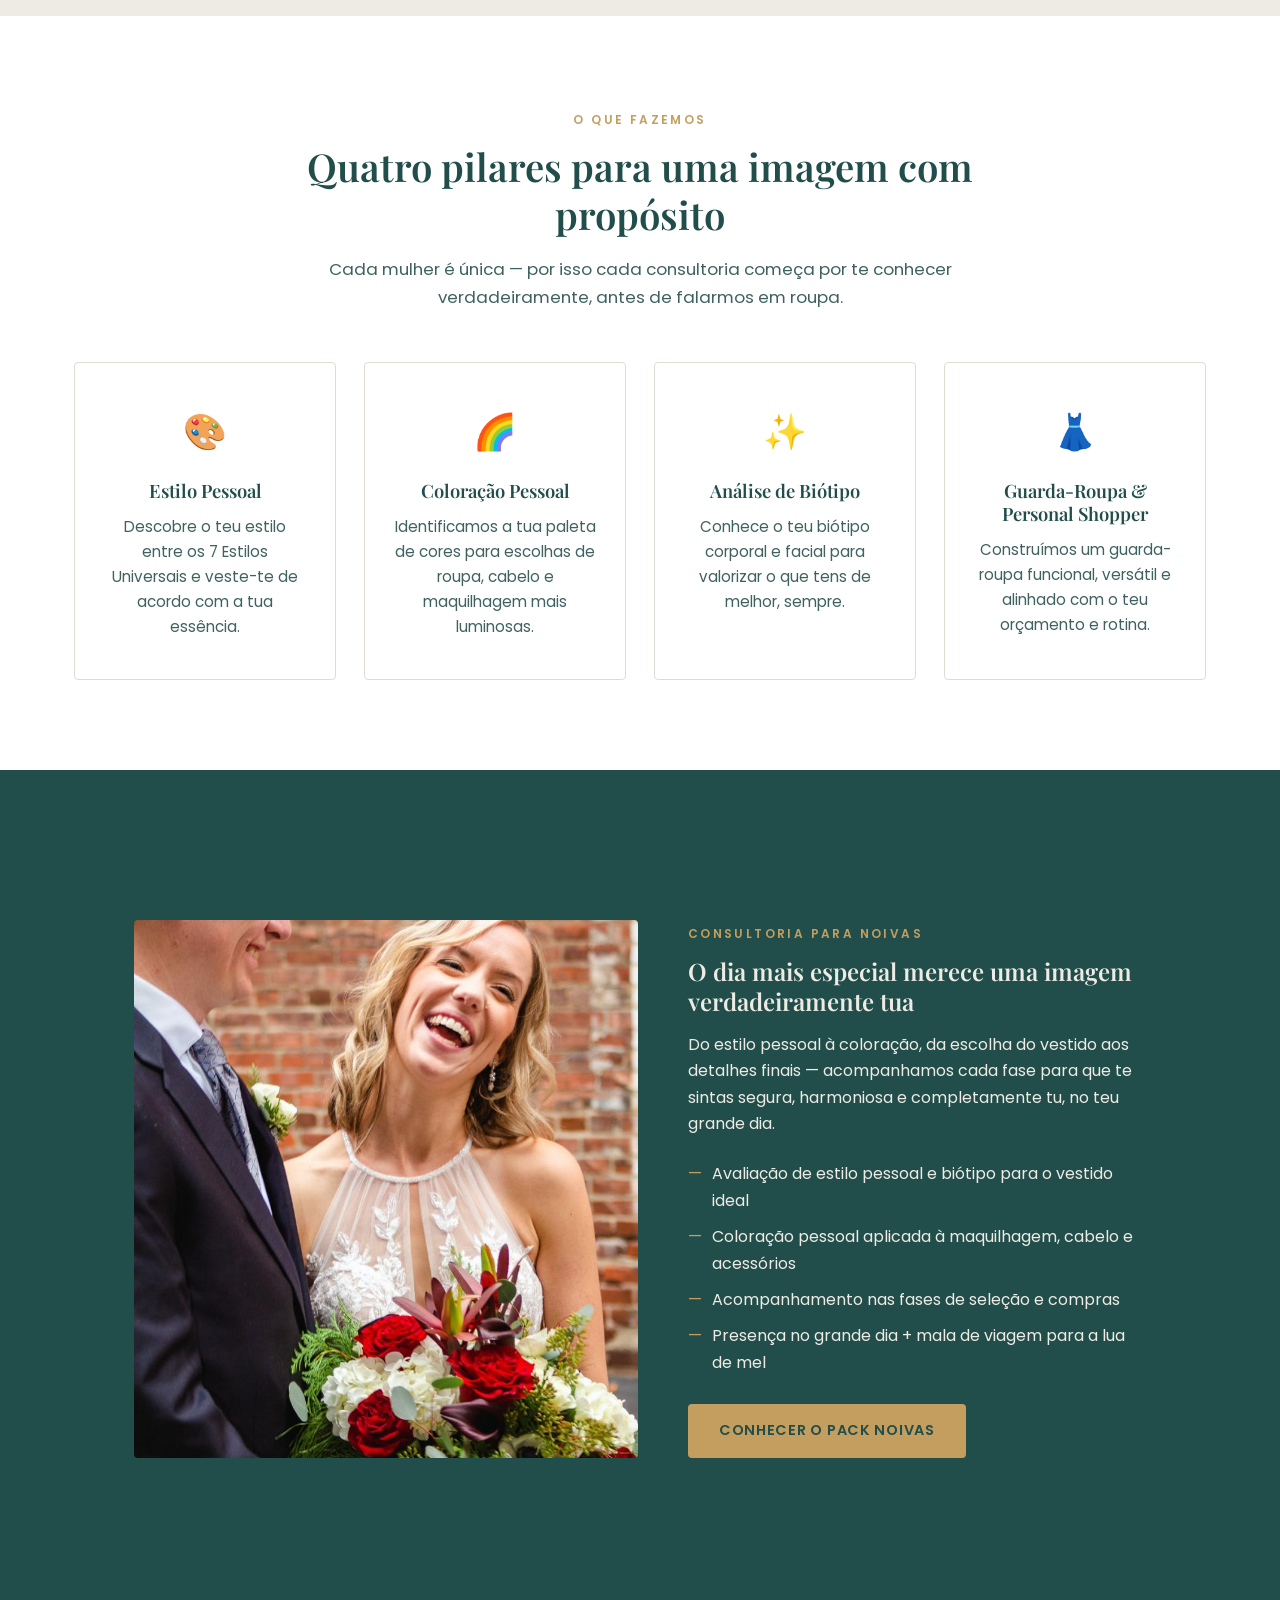
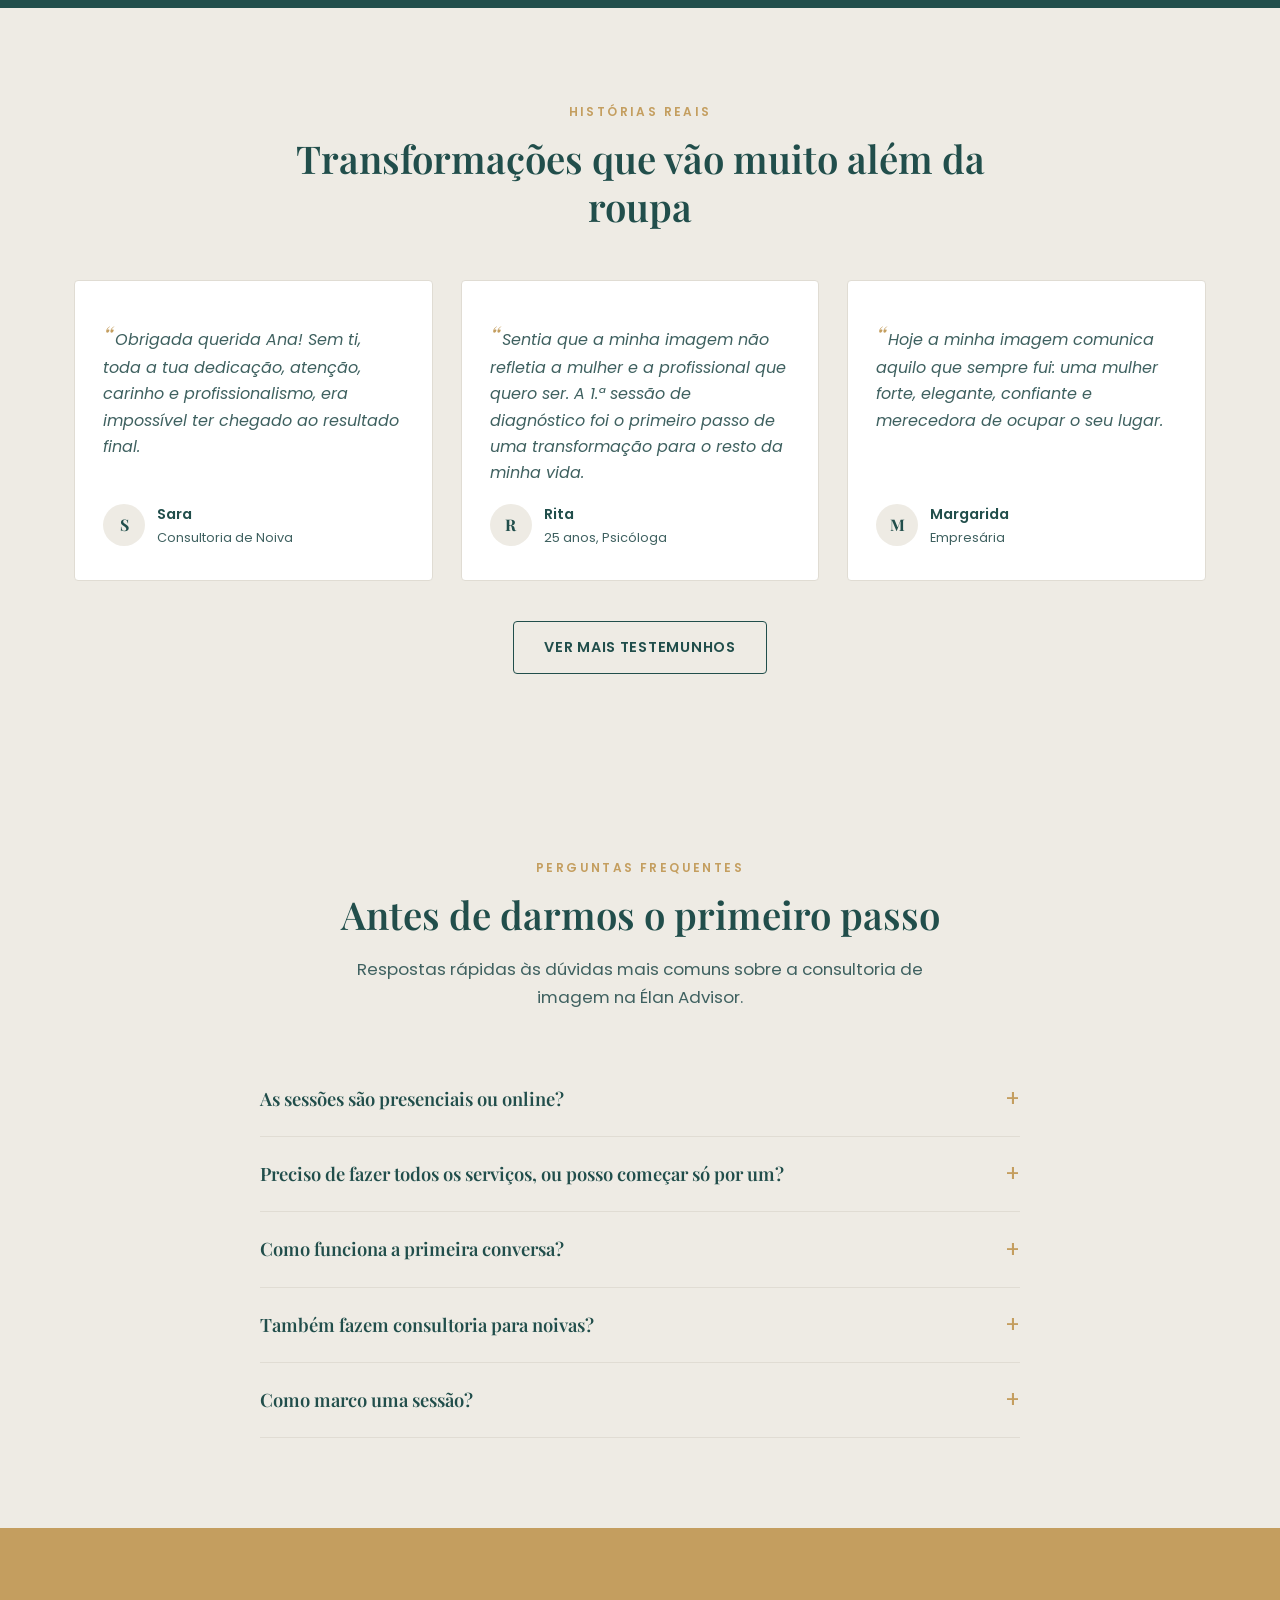
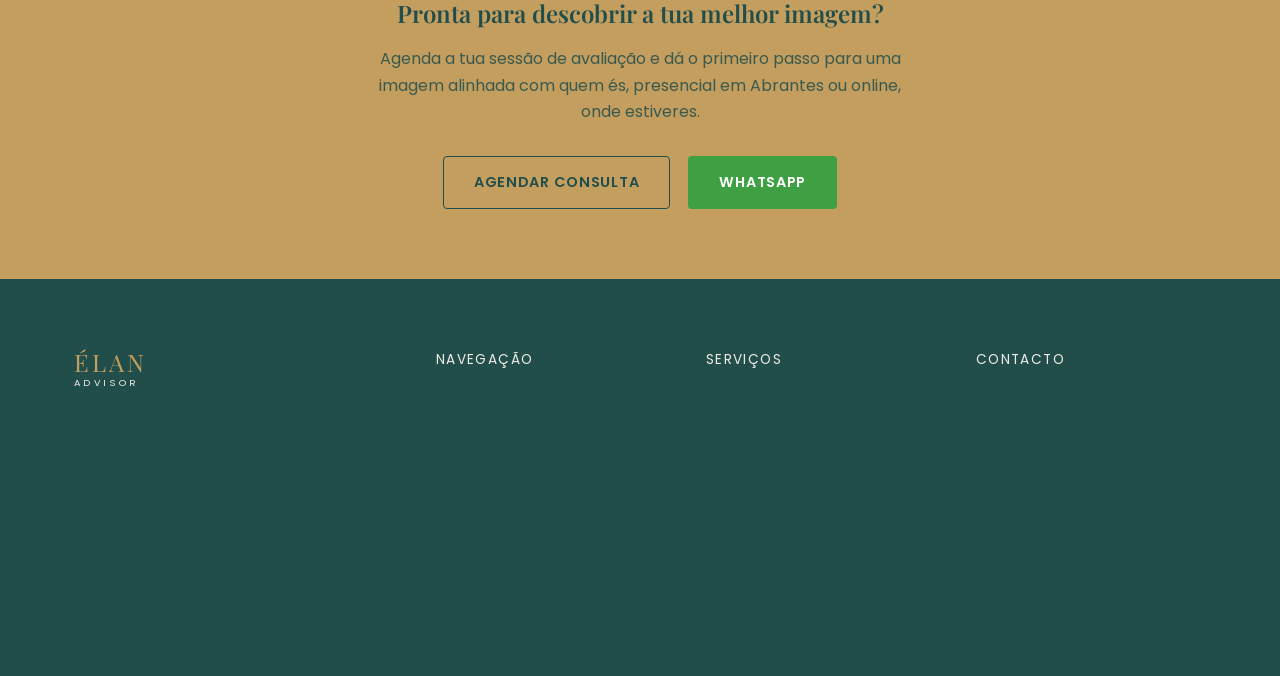
==== commit b648e1b1: "cores, icones, footer" ====
--- a/index.html
+++ b/index.html
@@ -239,8 +239,8 @@
           </a>
           <p>Consultoria de imagem em Abrantes, Portugal. Presencial e online. Alinhamos quem és com a forma como te apresentas ao mundo.</p>
           <div class="footer-social">
-            <a href="https://www.instagram.com/elan_imagem/" target="_blank" rel="noopener" aria-label="Instagram">IG</a>
-            <a href="https://wa.me/351000000000" target="_blank" rel="noopener" aria-label="WhatsApp">WA</a>
+            <a href="https://www.instagram.com/elan_imagem/" target="_blank" rel="noopener" aria-label="Instagram"><img src="images/instalogo.png" alt=""></a>
+            <a href="https://wa.me/351000000000" target="_blank" rel="noopener" aria-label="WhatsApp"><img src="images/WhatsApplogo.png" alt=""></a>
           </div>
         </div>
         <div>
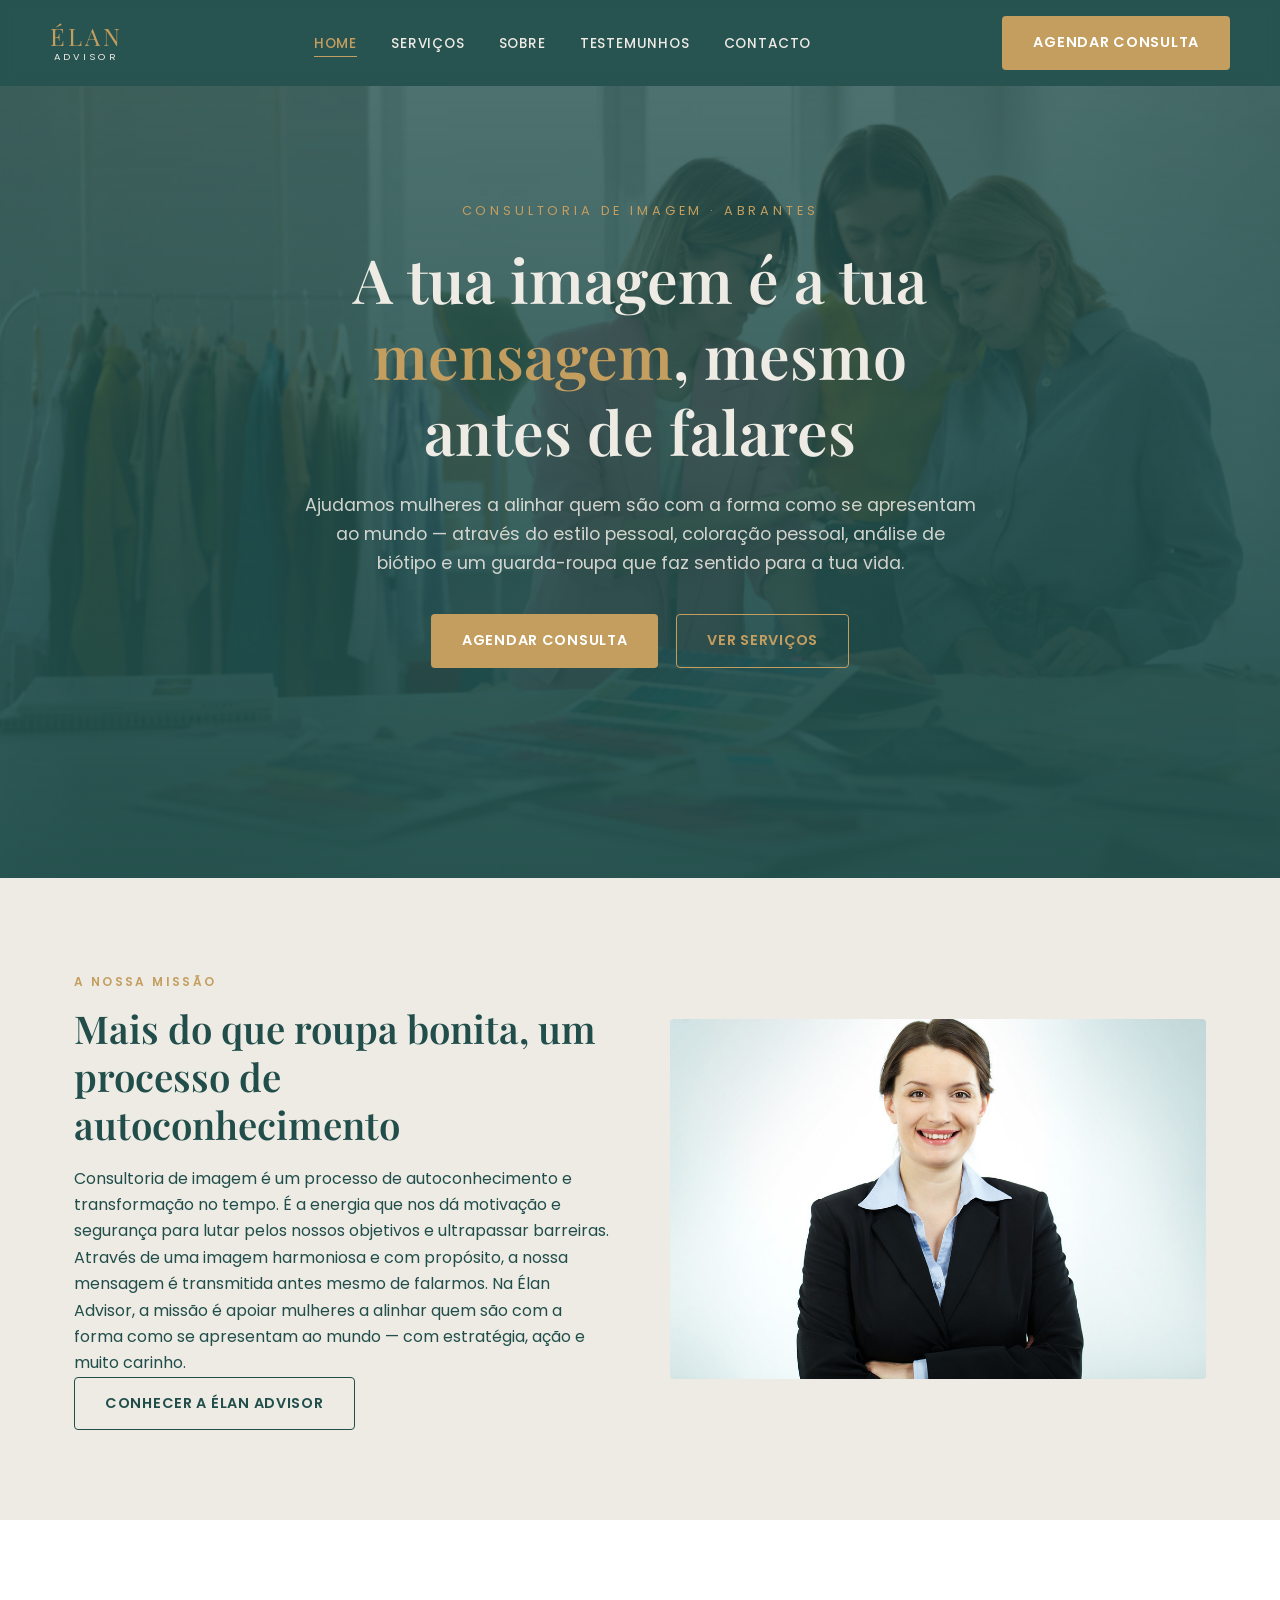
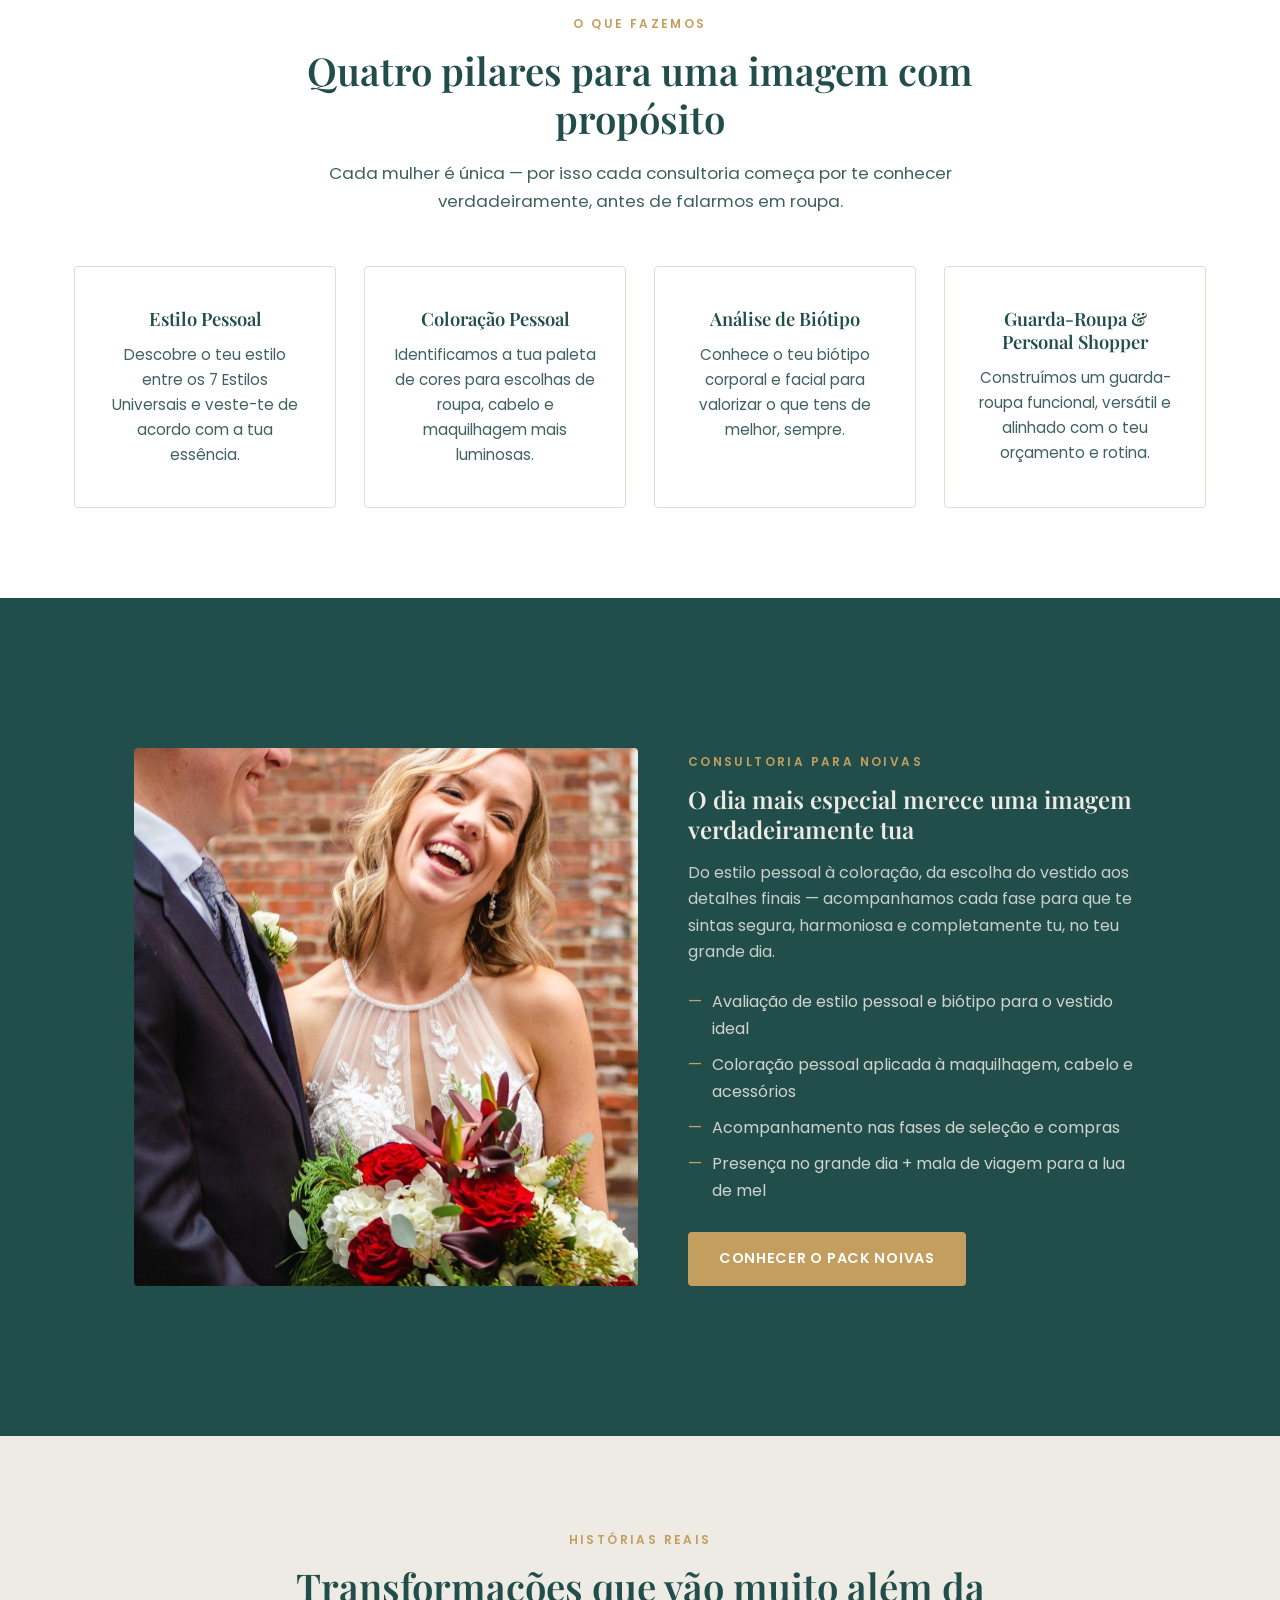
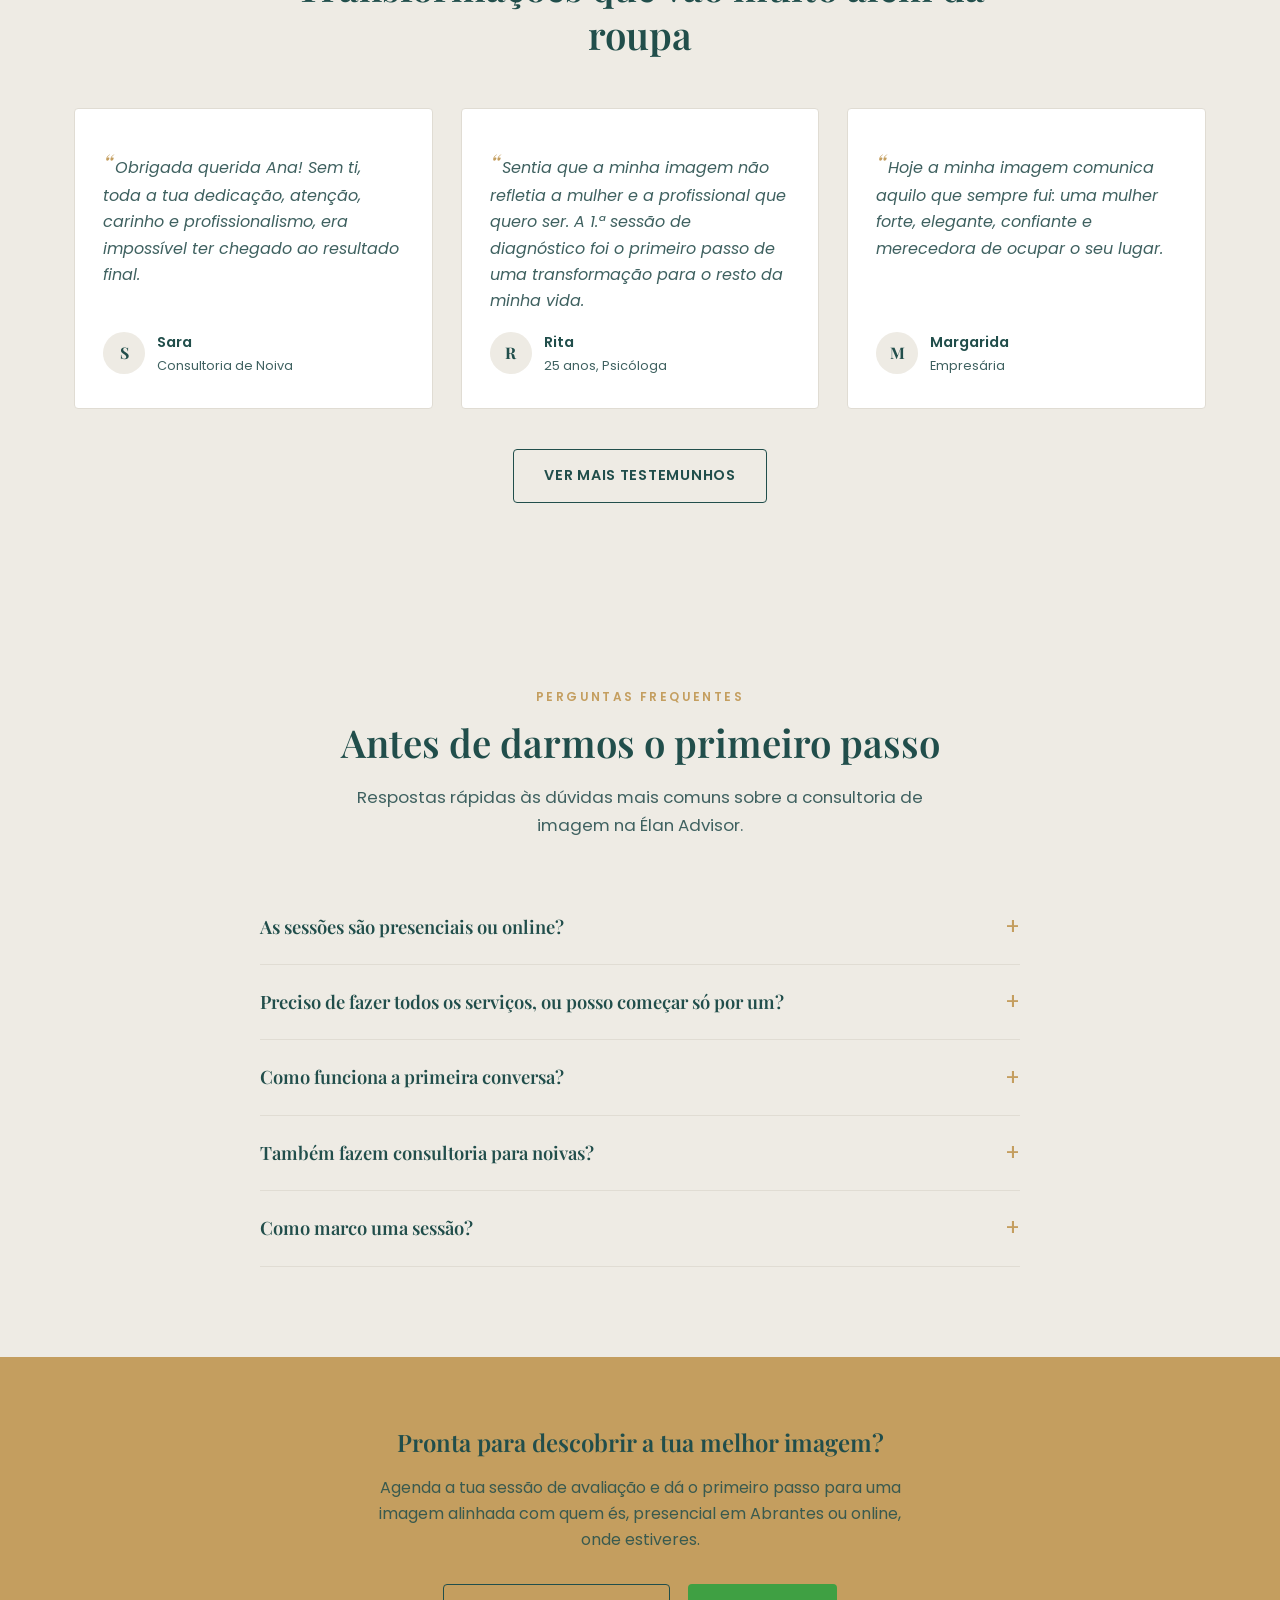
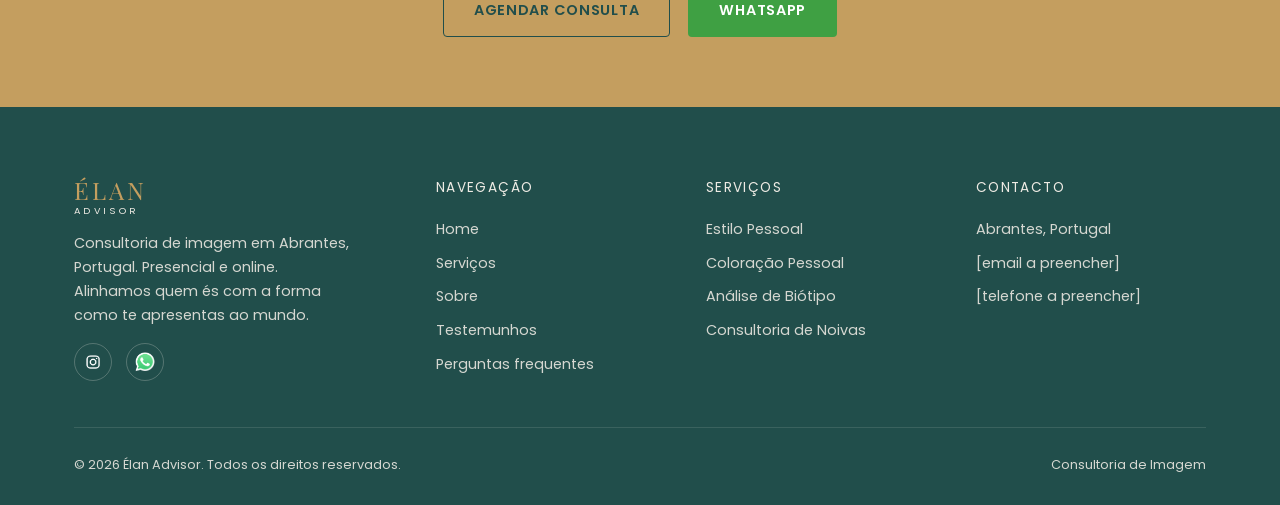
==== commit 1437d9cd: "animacao, rita, hero, emojis" ====
--- a/index.html
+++ b/index.html
@@ -42,7 +42,7 @@
 
     <!-- HERO -->
     <section class="hero">
-      <img src="images/hero-placeholder.jpg" alt="Consultoria de imagem — placeholder" class="hero-bg">
+      <img src="images/hero.jpg" alt="Consultoria de imagem" class="hero-bg">
       <div class="hero-overlay"></div>
       <div class="hero-content">
         <span class="hero-eyebrow">Consultoria de Imagem · Abrantes</span>
@@ -84,22 +84,18 @@
 
         <div class="pillars-grid">
           <div class="pillar-card reveal">
-            <span class="pillar-icon">🎨</span>
             <h3>Estilo Pessoal</h3>
             <p>Descobre o teu estilo entre os 7 Estilos Universais e veste-te de acordo com a tua essência.</p>
           </div>
           <div class="pillar-card reveal">
-            <span class="pillar-icon">🌈</span>
             <h3>Coloração Pessoal</h3>
             <p>Identificamos a tua paleta de cores para escolhas de roupa, cabelo e maquilhagem mais luminosas.</p>
           </div>
           <div class="pillar-card reveal">
-            <span class="pillar-icon">✨</span>
             <h3>Análise de Biótipo</h3>
             <p>Conhece o teu biótipo corporal e facial para valorizar o que tens de melhor, sempre.</p>
           </div>
           <div class="pillar-card reveal">
-            <span class="pillar-icon">👗</span>
             <h3>Guarda-Roupa & Personal Shopper</h3>
             <p>Construímos um guarda-roupa funcional, versátil e alinhado com o teu orçamento e rotina.</p>
           </div>
--- a/css/style.css
+++ b/css/style.css
@@ -31,6 +31,7 @@
 html {
   scroll-behavior: smooth;
   -webkit-text-size-adjust: 100%;
+  overflow-x: clip;
 }
 
 body {
@@ -38,7 +39,8 @@
   color: var(--color-text);
   background-color: var(--color-white);
   line-height: 1.65;
-  overflow-x: hidden;
+  overflow-x: clip;
+  max-width: 100%;
 }
 
 img {
@@ -96,7 +98,7 @@
 }
 
 .section-subtitle.on-dark {
-  color: rgba(238, 235, 228), 0.8);
+  color: rgba(238, 235, 228, 0.92);
 }
 
 /* ---------- Buttons ---------- */
@@ -118,7 +120,13 @@
 
 .btn-primary {
   background-color: var(--color-gold);
-  color: var(--color-dark-green);
+  color: var(--color-white);
+}
+
+.btn-primary:hover,
+.btn-primary:visited,
+.btn-primary:focus {
+  color: var(--color-white);
 }
 
 .btn-primary:hover {
@@ -187,7 +195,16 @@
   top: 0;
   z-index: 1000;
   background-color: rgba(33, 78, 75, 0.97);
+}
+
+.site-header::before {
+  content: "";
+  position: absolute;
+  inset: 0;
+  z-index: -1;
+  pointer-events: none;
   backdrop-filter: blur(6px);
+  -webkit-backdrop-filter: blur(6px);
 }
 
 .header-inner {
@@ -308,22 +325,32 @@
     display: flex;
   }
 
+  .site-header nav:not(:has(.nav-list)) {
+    display: none;
+  }
+
   .nav-list {
     position: fixed;
     top: 0;
     right: 0;
+    left: auto;
     height: 100dvh;
     width: min(300px, 86vw);
+    max-width: 86vw;
+    margin: 0;
     background-color: var(--color-dark-green);
     flex-direction: column;
     align-items: flex-start;
     padding: 88px 28px 40px;
     gap: 8px;
     transform: translateX(100%);
-    transition: transform var(--transition);
+    transition: transform var(--transition), visibility var(--transition);
     box-shadow: -4px 0 24px rgba(0, 0, 0, 0.3);
     z-index: 999;
     overflow-y: auto;
+    overflow-x: hidden;
+    visibility: hidden;
+    pointer-events: none;
   }
 
   .nav-list a {
@@ -335,6 +362,8 @@
 
   .nav-list.open {
     transform: translateX(0);
+    visibility: visible;
+    pointer-events: auto;
   }
 
   .nav-toggle.open span:nth-child(1) {
@@ -380,8 +409,8 @@
   position: relative;
   z-index: 2;
   max-width: 720px;
-  padding: 140px 24px 100px;
-  margin: 0 auto;
+  padding: 24px 24px 80px;
+  margin: -40px auto 0;
   text-align: center;
 }
 
@@ -407,7 +436,7 @@
 
 .hero-text {
   font-size: 1.1rem;
-  color: rgba(238, 235, 228), 0.85);
+  color: rgba(238, 235, 228, 0.85);
   margin-bottom: 36px;
 }
 
@@ -439,7 +468,7 @@
 .page-hero p {
   max-width: 620px;
   margin: 0 auto;
-  color: rgba(238, 235, 228), 0.8);
+  color: rgba(238, 235, 228, 0.8);
 }
 
 /* ---------- Generic sections ---------- */
@@ -453,6 +482,10 @@
 
 .section-dark {
   background-color: var(--color-dark-green);
+}
+
+.section-dark .split-text p {
+  color: rgba(238, 235, 228, 0.92);
 }
 
 .section-header {
@@ -525,12 +558,6 @@
   box-shadow: 0 18px 40px rgba(33, 78, 75, 0.12);
 }
 
-.pillar-icon {
-  font-size: 2.2rem;
-  margin-bottom: 18px;
-  display: block;
-}
-
 .pillar-card h3 {
   font-size: 1.15rem;
   color: var(--color-dark-green);
@@ -586,10 +613,14 @@
 }
 
 .split-text ul li::before {
-  content: "✦";
+  content: "";
   position: absolute;
   left: 0;
-  color: var(--color-gold);
+  top: 0.55em;
+  width: 6px;
+  height: 6px;
+  border-radius: 50%;
+  background: var(--color-gold);
 }
 
 @media (max-width: 860px) {
@@ -746,7 +777,7 @@
 }
 
 .highlight-banner p {
-  color: rgba(238, 235, 228), 0.82);
+  color: rgba(238, 235, 228, 0.82);
   margin-bottom: 24px;
 }
 
@@ -758,7 +789,7 @@
   padding-left: 24px;
   position: relative;
   margin-bottom: 10px;
-  color: rgba(238, 235, 228), 0.85);
+  color: rgba(238, 235, 228, 0.85);
 }
 
 .highlight-list li::before {
@@ -1068,7 +1099,30 @@
 .contact-quick-actions {
   display: flex;
   flex-direction: column;
-  gap: 14px;
+  gap: 12px;
+  margin-top: 8px;
+}
+
+.contact-quick-actions .btn {
+  background: transparent;
+  border-color: rgba(196, 158, 95, 0.55);
+  color: var(--color-cream);
+  gap: 10px;
+}
+
+.contact-quick-actions .btn svg {
+  width: 18px;
+  height: 18px;
+  flex-shrink: 0;
+  fill: currentColor;
+}
+
+.contact-quick-actions .btn:hover,
+.contact-quick-actions .btn:focus-visible {
+  background-color: var(--color-gold);
+  border-color: var(--color-gold);
+  color: var(--color-dark-green);
+  transform: translateY(-2px);
 }
 
 .map-placeholder {
@@ -1095,7 +1149,7 @@
 /* ---------- Footer ---------- */
 .site-footer {
   background-color: var(--color-dark-green);
-  color: rgba(238, 235, 228), 0.75);
+  color: rgba(238, 235, 228, 0.88);
   padding: 70px 0 30px;
 }
 
@@ -1104,7 +1158,7 @@
   grid-template-columns: 1.4fr 1fr 1fr 1fr;
   gap: 40px;
   padding-bottom: 40px;
-  border-bottom: 1px solid rgba(238, 235, 228), 0.12);
+  border-bottom: 1px solid rgba(238, 235, 228, 0.12);
 }
 
 .footer-brand .logo-main {
@@ -1143,18 +1197,26 @@
 .footer-social a {
   width: 38px;
   height: 38px;
-  border: 1px solid rgba(238, 235, 228), 0.25);
+  border: 1px solid rgba(238, 235, 228, 0.25);
   border-radius: 50%;
   display: flex;
   align-items: center;
   justify-content: center;
+  overflow: hidden;
   transition: all var(--transition);
+}
+
+.footer-social img {
+  width: 22px;
+  height: 22px;
+  object-fit: contain;
+  display: block;
+  mix-blend-mode: screen;
 }
 
 .footer-social a:hover {
   background-color: var(--color-gold);
   border-color: var(--color-gold);
-  color: var(--color-dark-green);
 }
 
 .footer-bottom {
@@ -1190,6 +1252,95 @@
   transform: translateY(0);
 }
 
+/* ---------- Page-load intro ---------- */
+@keyframes introFadeUp {
+  from {
+    opacity: 0;
+    transform: translateY(28px);
+  }
+  to {
+    opacity: 1;
+    transform: translateY(0);
+  }
+}
+
+@keyframes introHeroImage {
+  from {
+    opacity: 0;
+    transform: scale(1.1);
+  }
+  to {
+    opacity: 0.45;
+    transform: scale(1);
+  }
+}
+
+@keyframes introFade {
+  from { opacity: 0; }
+  to { opacity: 1; }
+}
+
+.header-inner {
+  animation: introFade 1.2s ease both;
+}
+
+.hero-bg {
+  animation: introHeroImage 1.8s cubic-bezier(0.22, 1, 0.36, 1) both;
+}
+
+.hero-overlay {
+  animation: introFade 1.85s ease both;
+}
+
+.hero-eyebrow {
+  animation: introFadeUp 0.95s cubic-bezier(0.22, 1, 0.36, 1) 0.28s both;
+}
+
+.hero-title {
+  animation: introFadeUp 1s cubic-bezier(0.22, 1, 0.36, 1) 0.42s both;
+}
+
+.hero-text {
+  animation: introFadeUp 0.95s cubic-bezier(0.22, 1, 0.36, 1) 0.58s both;
+}
+
+.hero-actions {
+  animation: introFadeUp 0.9s cubic-bezier(0.22, 1, 0.36, 1) 0.74s both;
+}
+
+.page-hero .section-label {
+  animation: introFadeUp 0.85s cubic-bezier(0.22, 1, 0.36, 1) 0.12s both;
+}
+
+.page-hero h1 {
+  animation: introFadeUp 0.95s cubic-bezier(0.22, 1, 0.36, 1) 0.24s both;
+}
+
+.page-hero p {
+  animation: introFadeUp 0.9s cubic-bezier(0.22, 1, 0.36, 1) 0.38s both;
+}
+
+@media (prefers-reduced-motion: reduce) {
+  .reveal {
+    opacity: 1;
+    transform: none;
+    transition: none;
+  }
+
+  .header-inner,
+  .hero-bg,
+  .hero-overlay,
+  .hero-eyebrow,
+  .hero-title,
+  .hero-text,
+  .hero-actions,
+  .page-hero .section-label,
+  .page-hero h1,
+  .page-hero p {
+    animation: none;
+  }
+}
+
 /* ---------- Placeholder note badge (dev only) ---------- */
 .placeholder-note {
   font-size: 0.7rem;
@@ -1240,7 +1391,8 @@
   }
 
   .hero-content {
-    padding: 110px 18px 48px;
+    padding: 28px 18px 48px;
+    margin: 0 auto;
     text-align: left;
     max-width: 100%;
   }
@@ -1529,22 +1681,31 @@
   .mobile-cta {
     display: flex;
     position: fixed;
-    bottom: 0;
     left: 0;
     right: 0;
+    bottom: max(12px, env(safe-area-inset-bottom));
+    width: min(92vw, 400px);
+    max-width: calc(100vw - 24px);
+    margin-inline: auto;
     z-index: 990;
-    gap: 10px;
-    padding: 12px 16px calc(12px + env(safe-area-inset-bottom));
+    gap: clamp(6px, 1.8vw, 10px);
+    padding: clamp(6px, 1.6vw, 10px);
     background-color: rgba(33, 78, 75, 0.97);
     box-shadow: 0 -6px 24px rgba(0, 0, 0, 0.22);
+    border-radius: var(--radius);
   }
 
   .mobile-cta .btn {
-    flex: 1;
-    width: auto;
+    flex: 1 1 0;
+    min-width: 0;
+    width: 50%;
     max-width: none;
-    padding: 13px 12px;
-    font-size: 0.78rem;
+    padding: clamp(10px, 2.4vw, 13px) clamp(4px, 1.8vw, 10px);
+    font-size: clamp(0.55rem, 2.6vw, 0.75rem);
+    letter-spacing: 0.03em;
+    white-space: nowrap;
+    overflow: hidden;
+    text-overflow: ellipsis;
   }
 
   body.has-mobile-cta {
